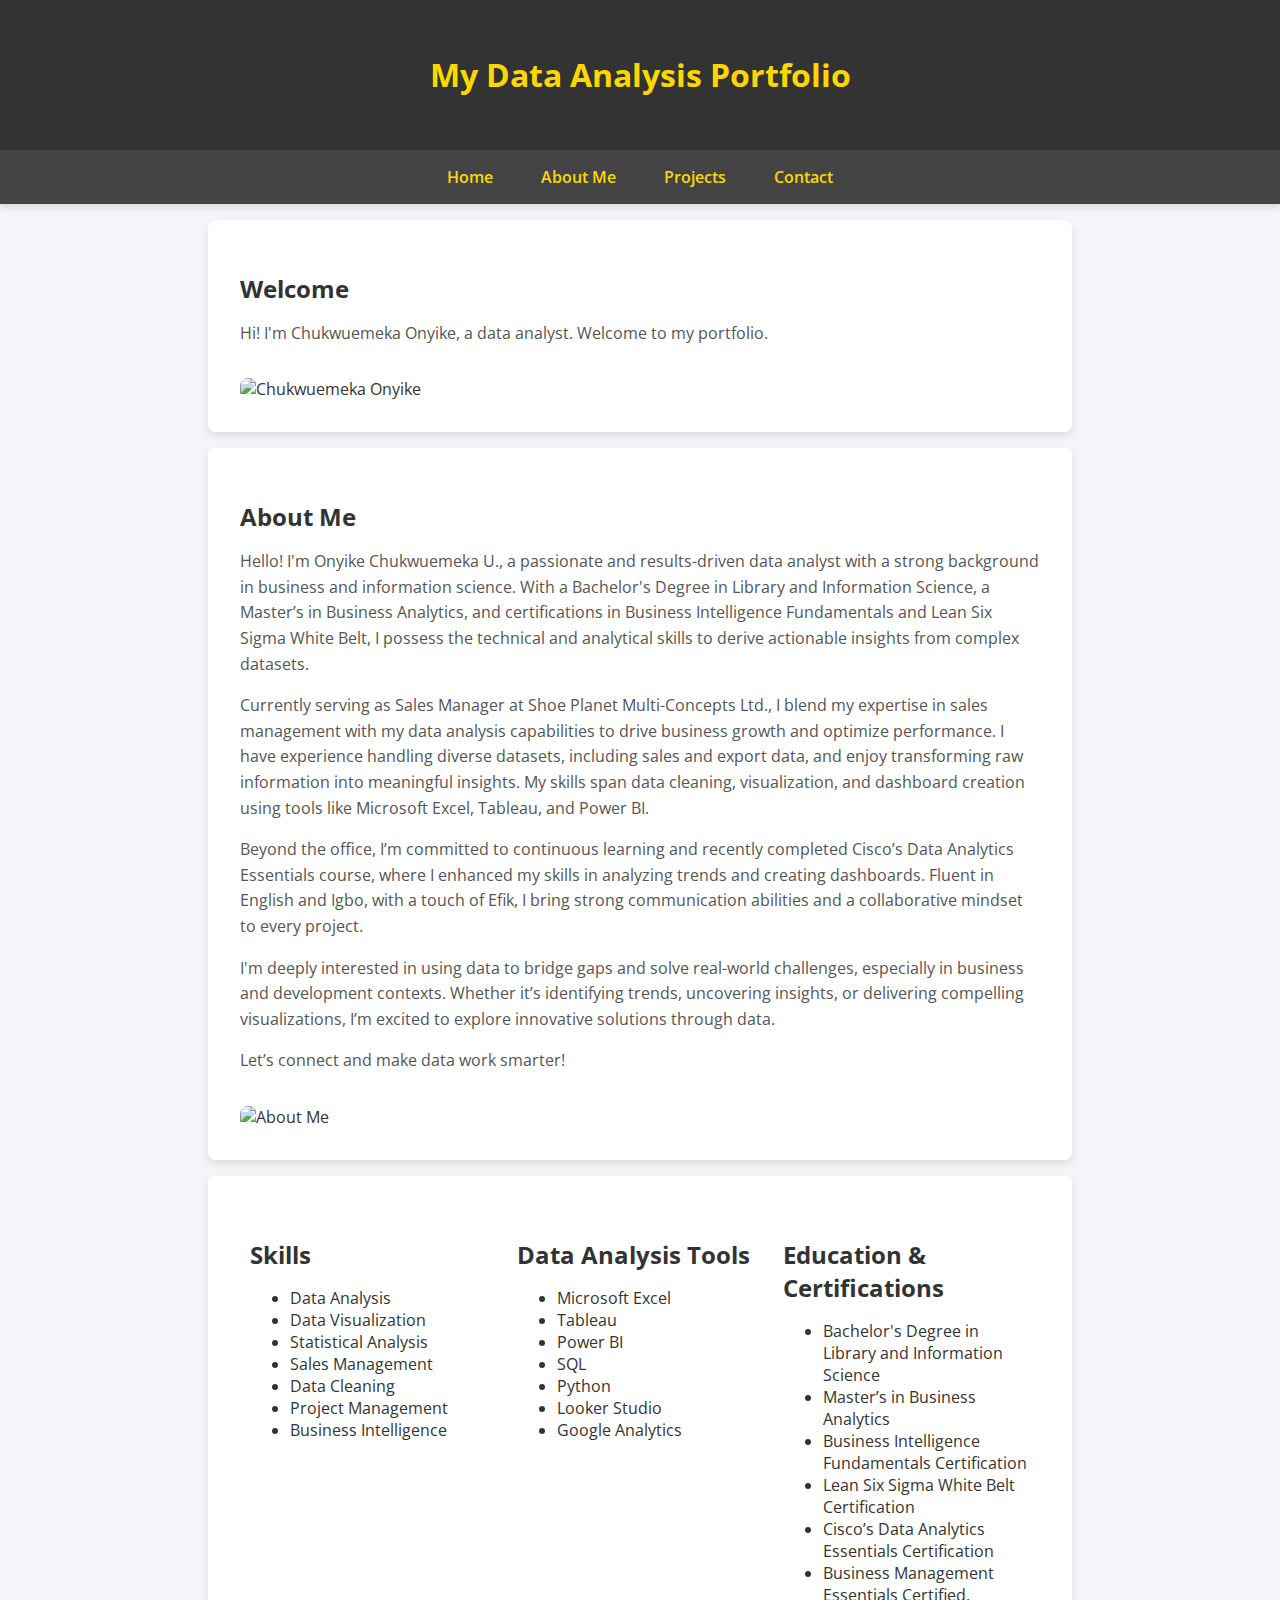
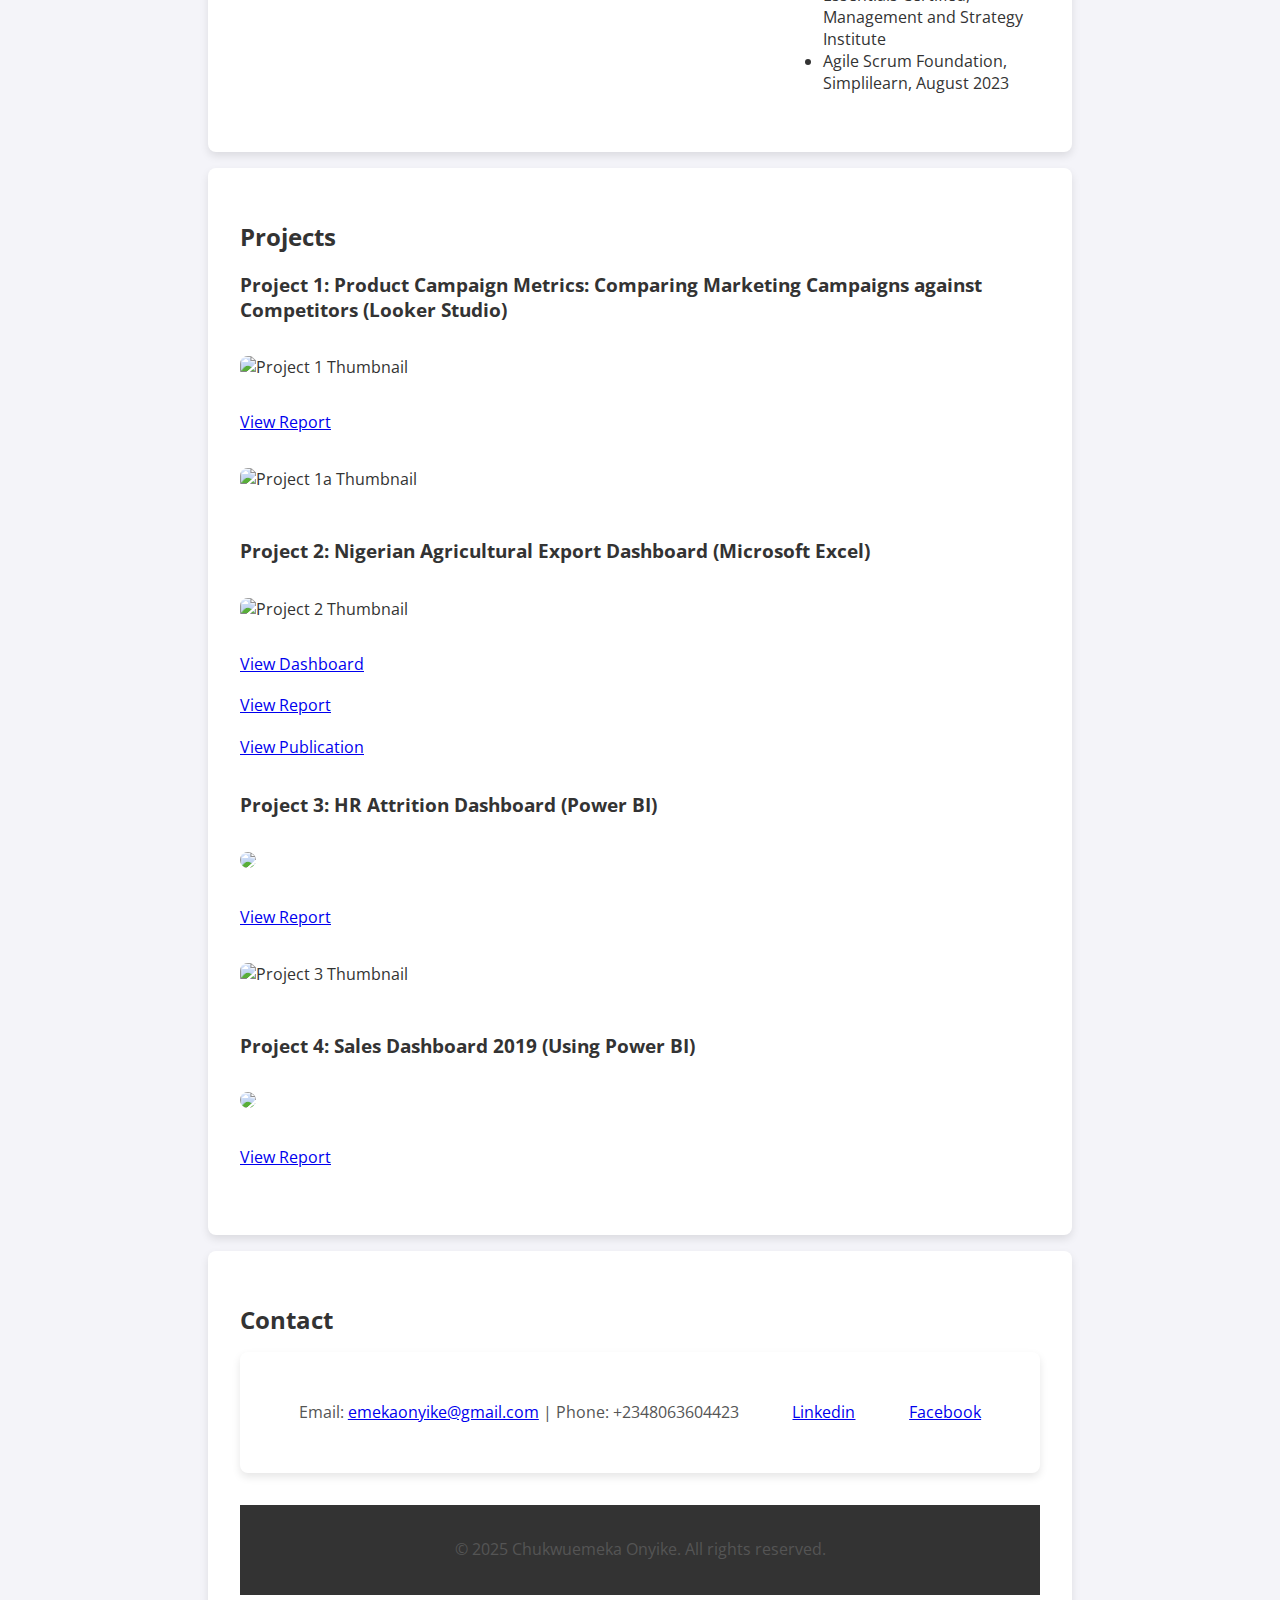
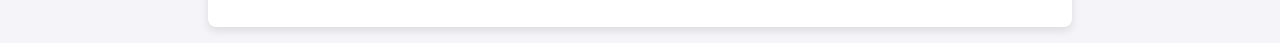
==== index.html @ 89a08fc5 "Initial commit for portfolio" ====
<!DOCTYPE html>
<html lang="en">
<head>
    <meta charset="UTF-8">
    <meta name="viewport" content="width=device-width, initial-scale=1.0">
    <title>My Data Analysis Portfolio</title>
    <link rel="stylesheet" href="styles1.css">
    <link href="https://fonts.googleapis.com/css2?family=Open+Sans:wght@400;600&display=swap" rel="stylesheet">
    <style>
        .container {
            display: flex;
            justify-content: space-around;
            flex-wrap: wrap;
        }
        .container > div {
            flex: 1;
            margin: 10px;
        }
    </style>
</head>
<body>
    <header>
        <h1>My Data Analysis Portfolio</h1>
    </header>
    <nav>
        <ul>
            <li><a href="#home">Home</a></li>
            <li><a href="#about">About Me</a></li>
            <li><a href="#projects">Projects</a></li>
            <li><a href="#contact">Contact</a></li>
        </ul>
    </nav>
    <section id="home">
        <h2>Welcome</h2>
        <p>Hi! I'm Chukwuemeka Onyike, a data analyst. Welcome to my portfolio.</p>
        <img src="C:\Users\user\Desktop\PORTFOLIO\_SLB0035.jpg" alt="Chukwuemeka Onyike">
    </section>
    <section id="about">
        <h2>About Me</h2>
        <p>Hello! I'm Onyike Chukwuemeka U., a passionate and results-driven data analyst with a strong background in business and information science. With a Bachelor's Degree in Library and Information Science, a Master’s in Business Analytics, and certifications in Business Intelligence Fundamentals and Lean Six Sigma White Belt, I possess the technical and analytical skills to derive actionable insights from complex datasets.</p>
        <p>Currently serving as Sales Manager at Shoe Planet Multi-Concepts Ltd., I blend my expertise in sales management with my data analysis capabilities to drive business growth and optimize performance. I have experience handling diverse datasets, including sales and export data, and enjoy transforming raw information into meaningful insights. My skills span data cleaning, visualization, and dashboard creation using tools like Microsoft Excel, Tableau, and Power BI.</p>
        <p>Beyond the office, I’m committed to continuous learning and recently completed Cisco’s Data Analytics Essentials course, where I enhanced my skills in analyzing trends and creating dashboards. Fluent in English and Igbo, with a touch of Efik, I bring strong communication abilities and a collaborative mindset to every project.</p>
        <p>I'm deeply interested in using data to bridge gaps and solve real-world challenges, especially in business and development contexts. Whether it’s identifying trends, uncovering insights, or delivering compelling visualizations, I’m excited to explore innovative solutions through data.</p>
        <p>Let’s connect and make data work smarter!</p>
        <img src="C:\Users\user\Desktop\PORTFOLIO\_SLB0033 - Copy.jpg" alt="About Me">
    </section>
    <section class="container" id="skills-tools-certifications">
        <div>
            <h2>Skills</h2>
            <ul>
                <li>Data Analysis</li>
                <li>Data Visualization</li>
                <li>Statistical Analysis</li>
                <li>Sales Management</li>
                <li>Data Cleaning</li>
                <li>Project Management</li>
                <li>Business Intelligence</li>
            </ul>
        </div>
        <div>
            <h2>Data Analysis Tools</h2>
            <ul>
                <li>Microsoft Excel</li>
                <li>Tableau</li>
                <li>Power BI</li>
                <li>SQL</li>
                <li>Python</li>
                <li>Looker Studio</li>
                <li>Google Analytics</li>
            </ul>
        </div>
        <div>
            <h2>Education & Certifications</h2>
            <ul>
                <li>Bachelor's Degree in Library and Information Science</li>
                <li>Master’s in Business Analytics</li>
                <li>Business Intelligence Fundamentals Certification</li>
                <li>Lean Six Sigma White Belt Certification</li>
                <li>Cisco’s Data Analytics Essentials Certification</li>
                <li>Business Management Essentials Certified, Management and Strategy Institute</li>
                <li>Agile Scrum Foundation, Simplilearn, August 2023</li>
            </ul>
        </div>
    </section>
    <section id="projects">
        <h2>Projects</h2>
        <div class="project">
            
            <h3>Project 1: Product Campaign Metrics: Comparing Marketing Campaigns
                against Competitors (Looker Studio)</h3>
            <img src="C:\Users\user\Desktop\PORTFOLIO\pd.PNG" alt="Project 1 Thumbnail">
            <p><a href="file:///C:/Users/user/Desktop/PORTFOLIO/TechTech%20(3).pdf">View Report</a></p>
            <img src="C:\Users\user\Desktop\PORTFOLIO\cba.PNG" alt="Project 1a Thumbnail">
        </div>
        <div class="project">
            
            <h3>Project 2: Nigerian Agricultural Export Dashboard (Microsoft Excel)</h3>
            <img src="C:\Users\user\Desktop\PORTFOLIO\DATA_TRIBE_ONYIKE_C_U.PNG" alt="Project 2 Thumbnail">
            <p><a href="C:\Users\user\Desktop\PORTFOLIO\DATA_TRIBE_ONYIKE_C_U.PNG">View Dashboard</a></p>
            <p><a href="Data_Tribe_Onyike_Chukwuemeka_SummaryandInsight.pdf">View Report</a></p>
            <p><a href = "https://medium.com/@emekaonyike/agricultural-exports-2020-2023-trends-insights-and-opportunities-8f5800397a67"> View Publication</a></p>
        </div>
        <div class="project">
           
            <h3>Project 3: HR Attrition Dashboard (Power BI)</h3>
            <img src="C:\Users\user\Desktop\PORTFOLIO\HR Attrition 1.jpg">
            <p><a href="https://www.linkedin.com/posts/emekaonyike_dataanalysis-internship-hranalytics-activity-7147607615869521920-zpBb?utm_source=share&utm_medium=member_desktop">View Report</a></p>
            <img src="C:\Users\user\Desktop\PORTFOLIO\HR Attrition 2.jpg" alt="Project 3 Thumbnail">
            <!-- <p><a href="Data_Tribe_Onyike_Chukwuemeka_SummaryandInsight.pdf">View Report</a></p> -->
        </div>
        <div class="project">
            <!-- <img src="C:\Users\user\Desktop\emeka\DATA HUB\PORTFOLIO\cba.PNG" alt="Project 2 Thumbnail">-->
             <h3>Project 4: Sales Dashboard 2019 (Using Power BI)</h3>
             <img src="C:\Users\user\Desktop\PORTFOLIO\Sales Dashboard.jpg">
             <p><a href="https://www.linkedin.com/posts/emekaonyike_dataanalysis-businessintelligence-datadrivendecisions-activity-7136364979821133824-3JqA?utm_source=share&utm_medium=member_desktop">View Report</a></p>
             <!-- <p><a href="Data_Tribe_Onyike_Chukwuemeka_SummaryandInsight.pdf">View Report</a></p> -->
         </div>
        
        <!-- Add more projects as needed -->
    </section>
    <section id="contact">
        <h2>Contact</h2>
       <section Class ="container"  id = "social Media" > <p>Email: <a href="mailto:youremail@example.com">emekaonyike@gmail.com</a> | Phone: +2348063604423</p>
        <p> <a href="www.linkedin.com/in/emekaonyike">Linkedin</a>  </ahref> </p>
        <p> <a href="www.facebook.com/emekaonyike "> Facebook</a></p>
    </section>
    <footer>
        <p>&copy; 2025 Chukwuemeka Onyike. All rights reserved.</p>
    </footer>
</body>
</html>
---- styles1.css ----
body {
    font-family: 'Open Sans', sans-serif;
    margin: 0;
    padding: 0;
    background-color: #f4f4f9;
    color: #333;
}

header {
    background-color: #333;
    color: #FFD700;
    text-align: center;
    padding: 2rem 0;
    box-shadow: 0 4px 6px rgba(0, 0, 0, 0.1);
}

nav ul {
    display: flex;
    justify-content: center;
    list-style-type: none;
    padding: 0;
    background-color: #444;
    margin: 0;
    box-shadow: 0 4px 6px rgba(0, 0, 0, 0.1);
}

nav ul li {
    margin: 0 1.5rem;
}

nav ul li a {
    color: #FFD700;
    text-decoration: none;
    font-weight: 600;
    padding: 1rem 0;
    display: block;
}

nav ul li a:hover {
    color: #f4f4f9;
}

section {
    padding: 2rem;
    background-color: #fff;
    margin: 1rem auto;
    border-radius: 8px;
    max-width: 800px;
    box-shadow: 0 4px 8px rgba(0, 0, 0, 0.1);
}

section h2 {
    color: #333;
    margin-bottom: 1rem;
}

section p {
    color: #555;
    line-height: 1.6;
}

section img {
    max-width: 50%;
    height: auto;
    border-radius: 8px;
    margin-top: 1rem;
}

.project {
    margin-bottom: 2rem;
}

.project img {
    max-width: 100%;
    height: auto;
    border-radius: 8px;
    margin-bottom: 1rem;
}

footer {
    background-color: #333;
    color: #fad60a;
    text-align: center;
    padding: 1rem 0;
    margin-top: 2rem;
}
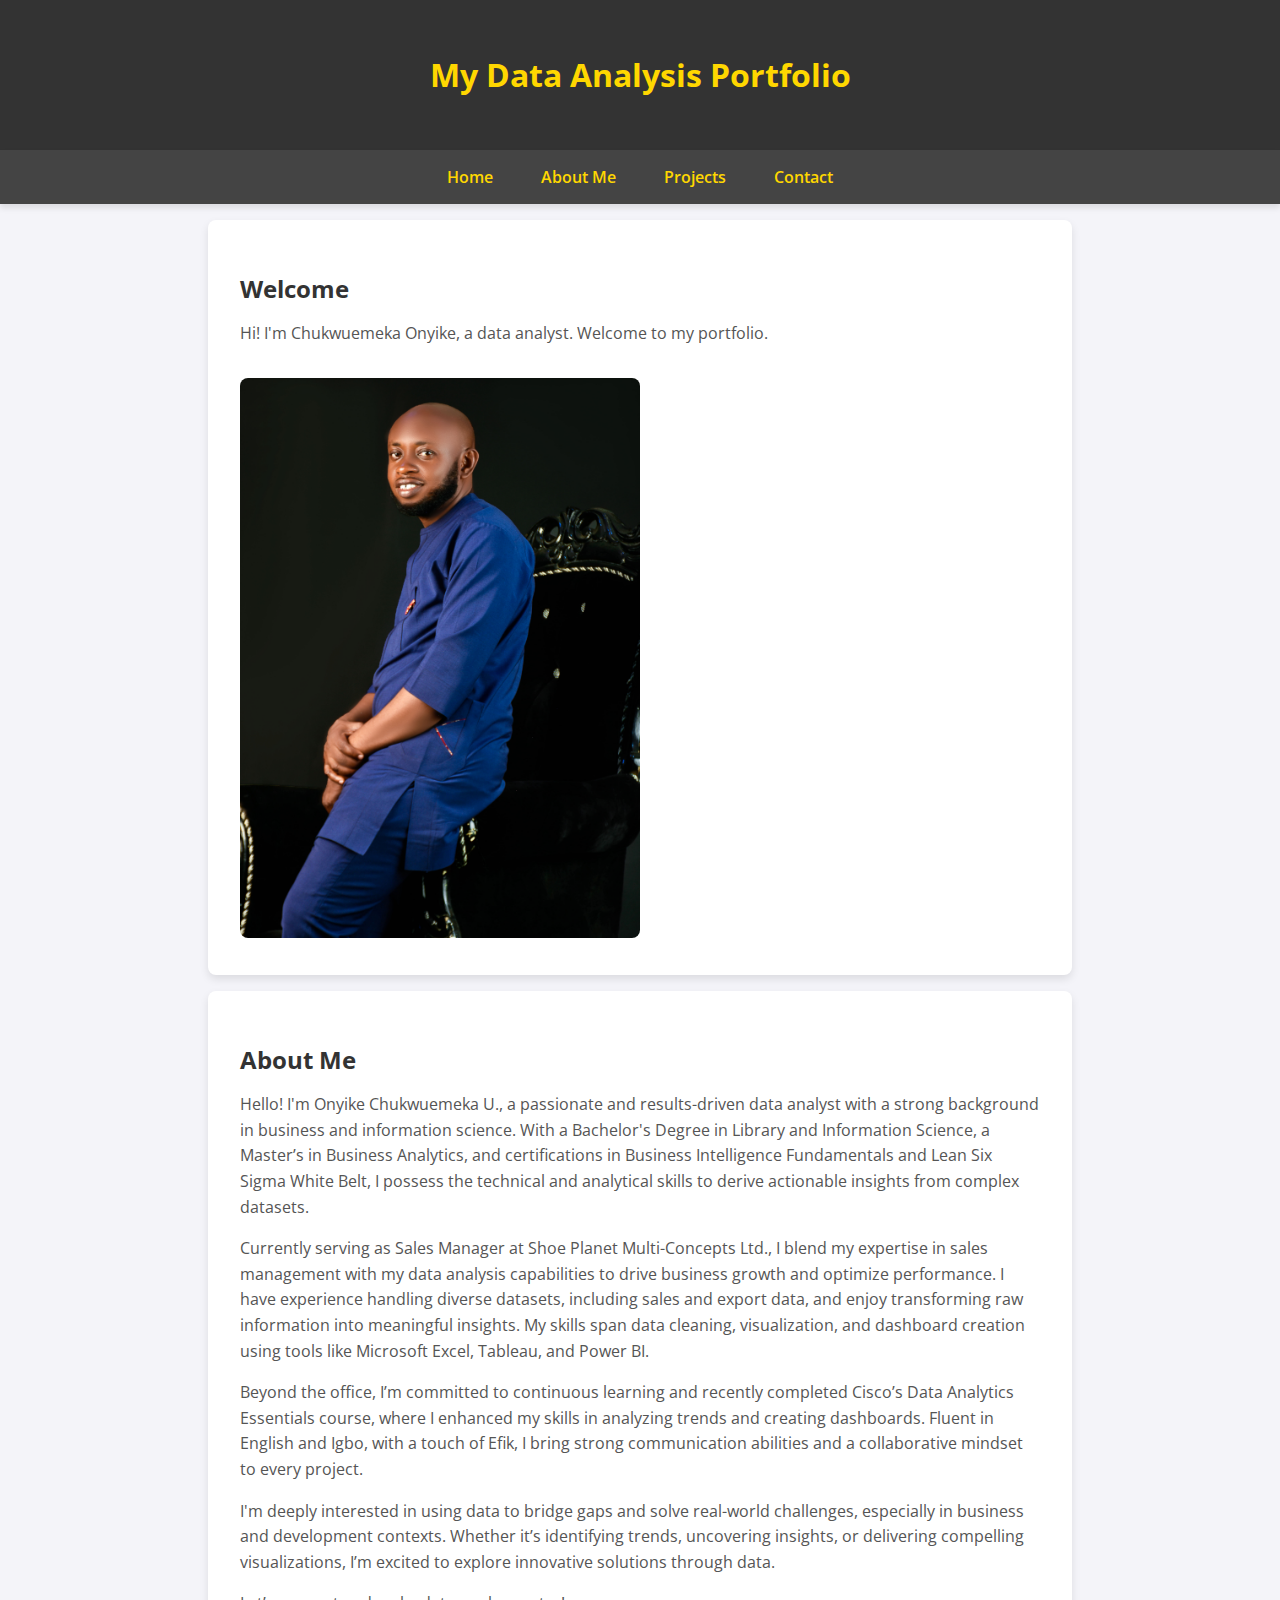
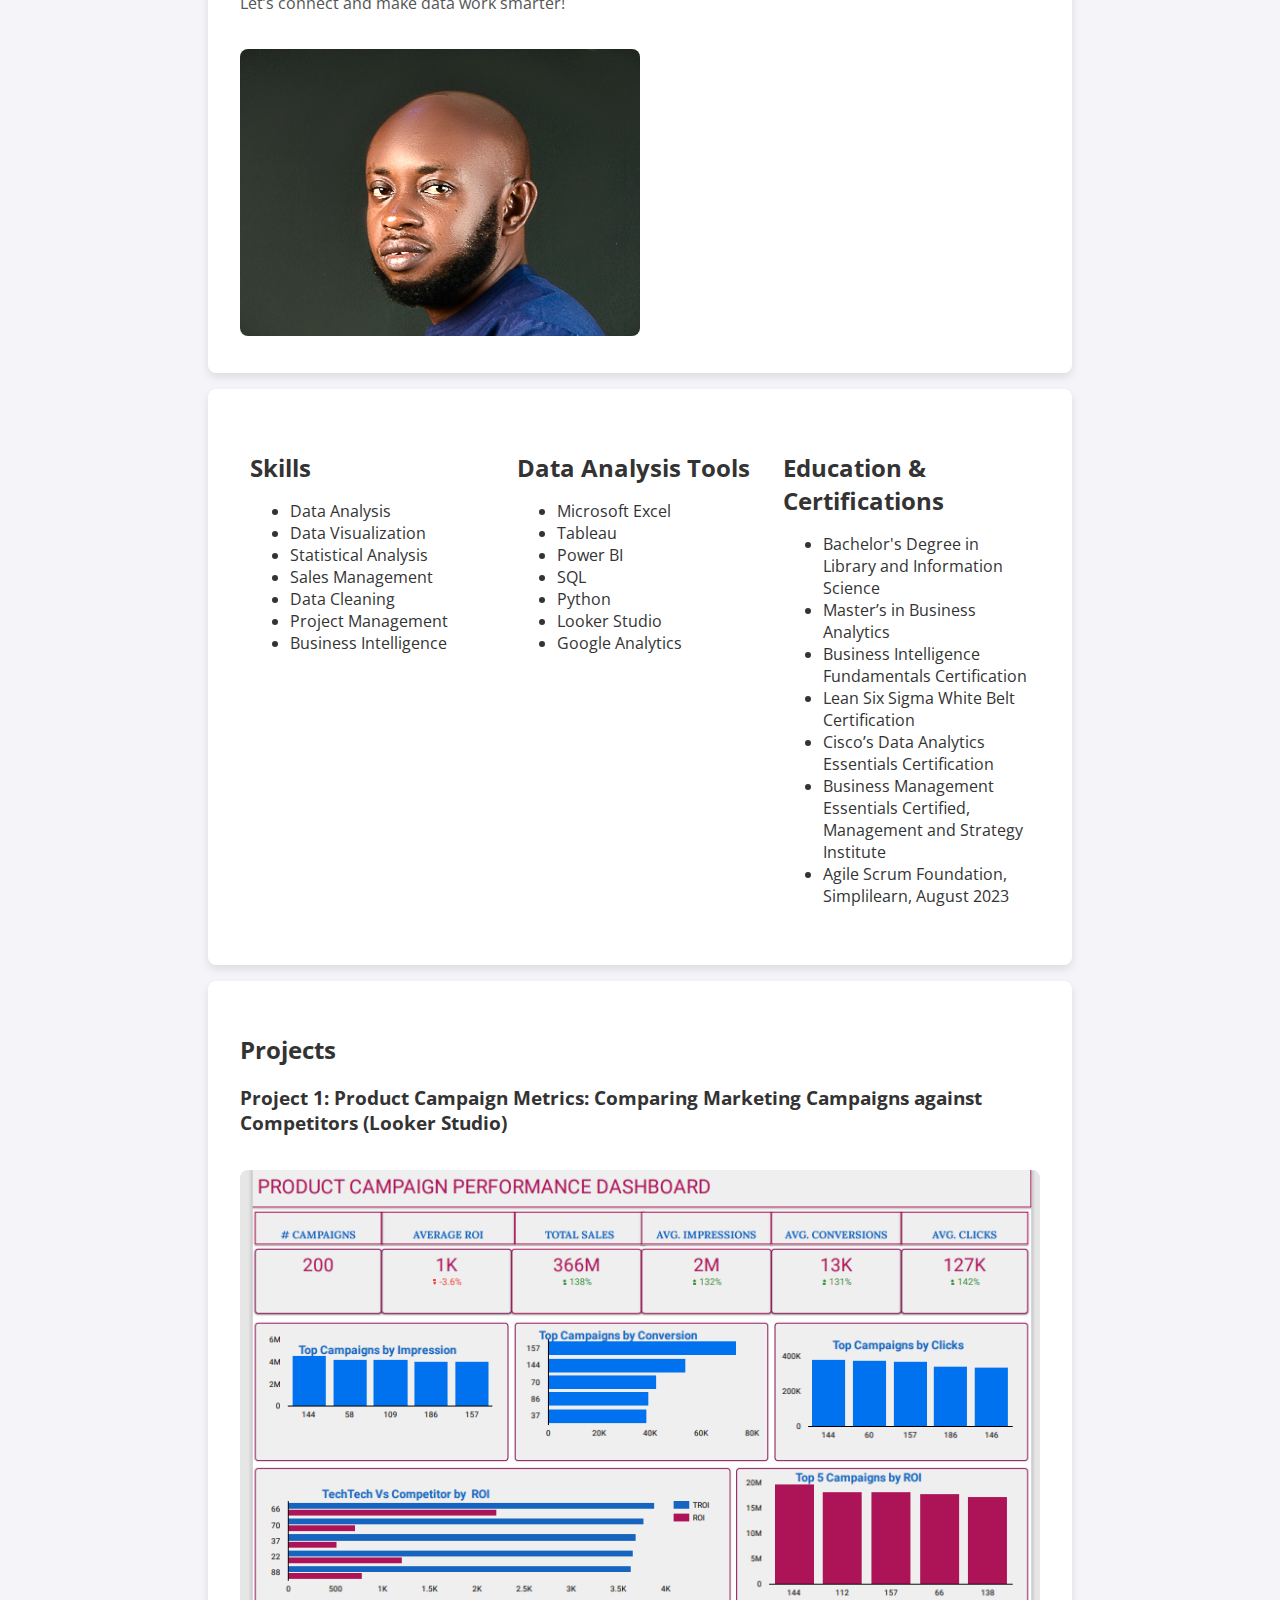
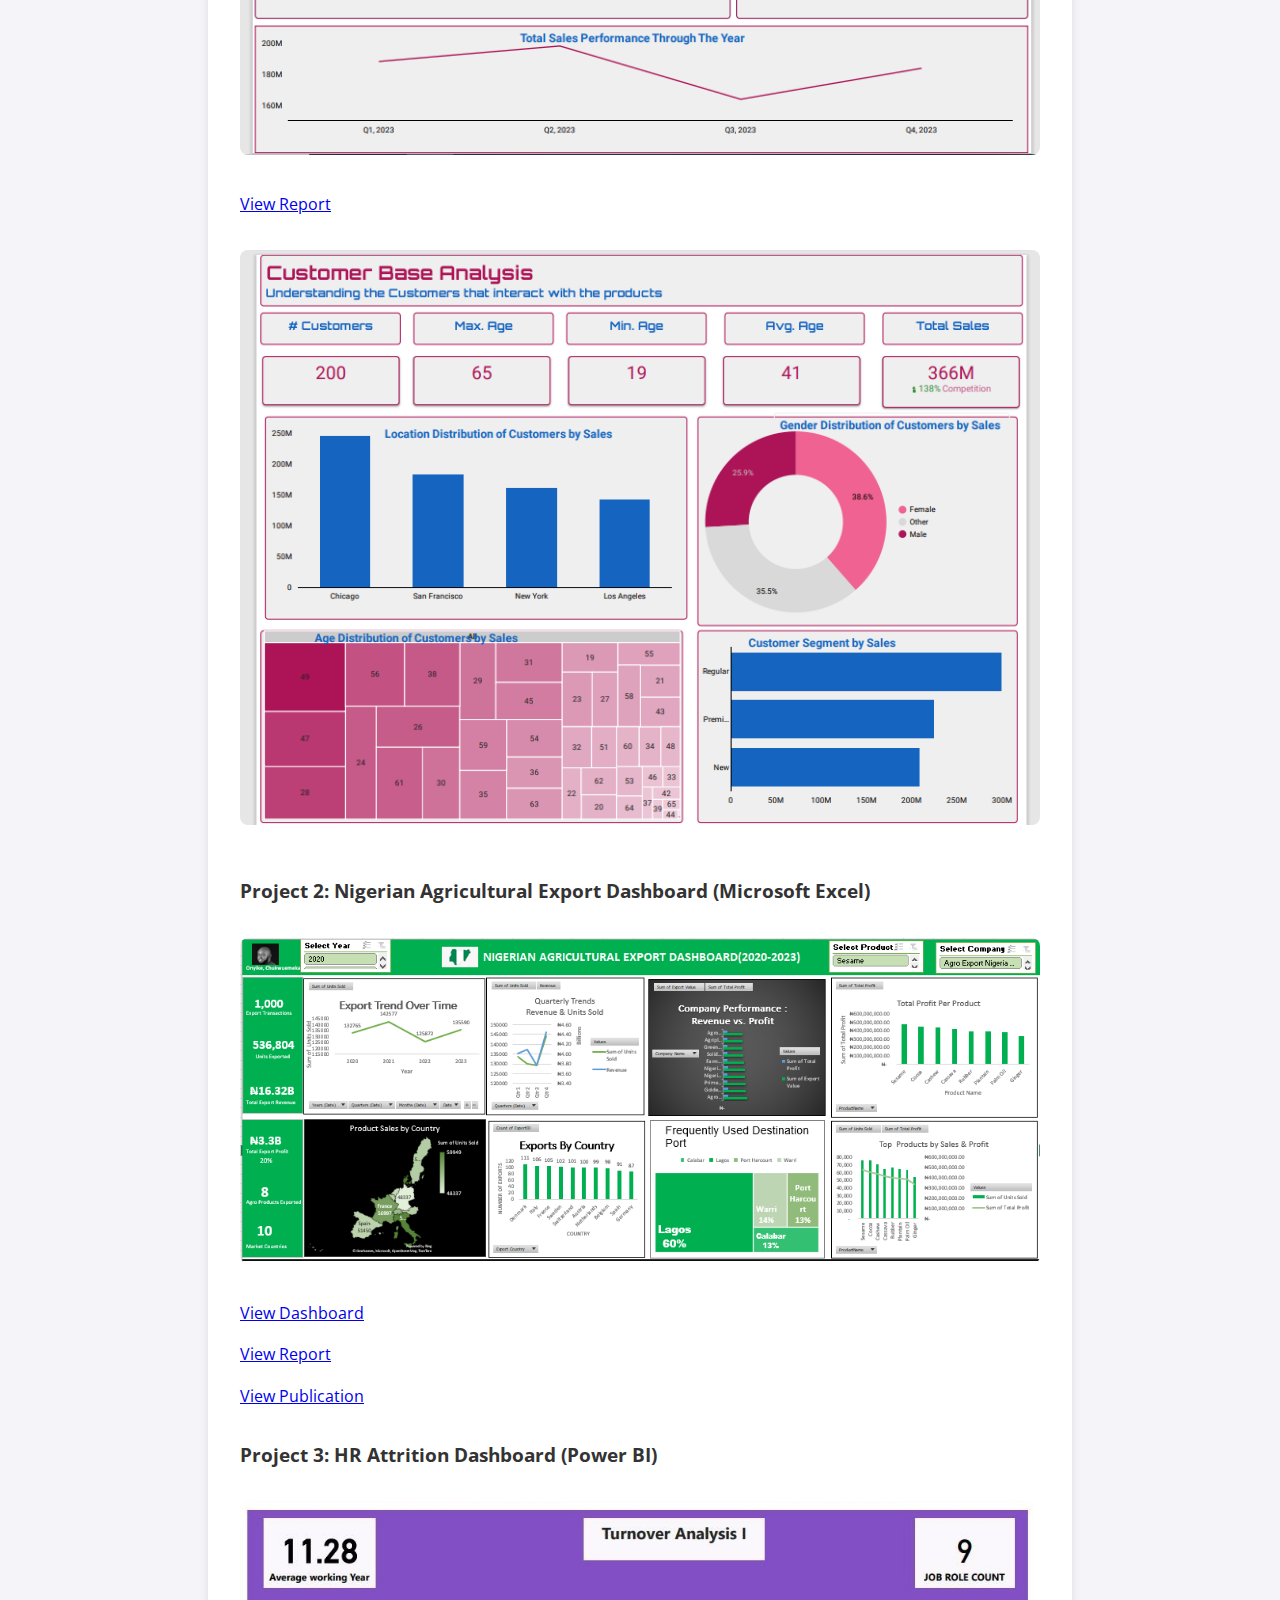
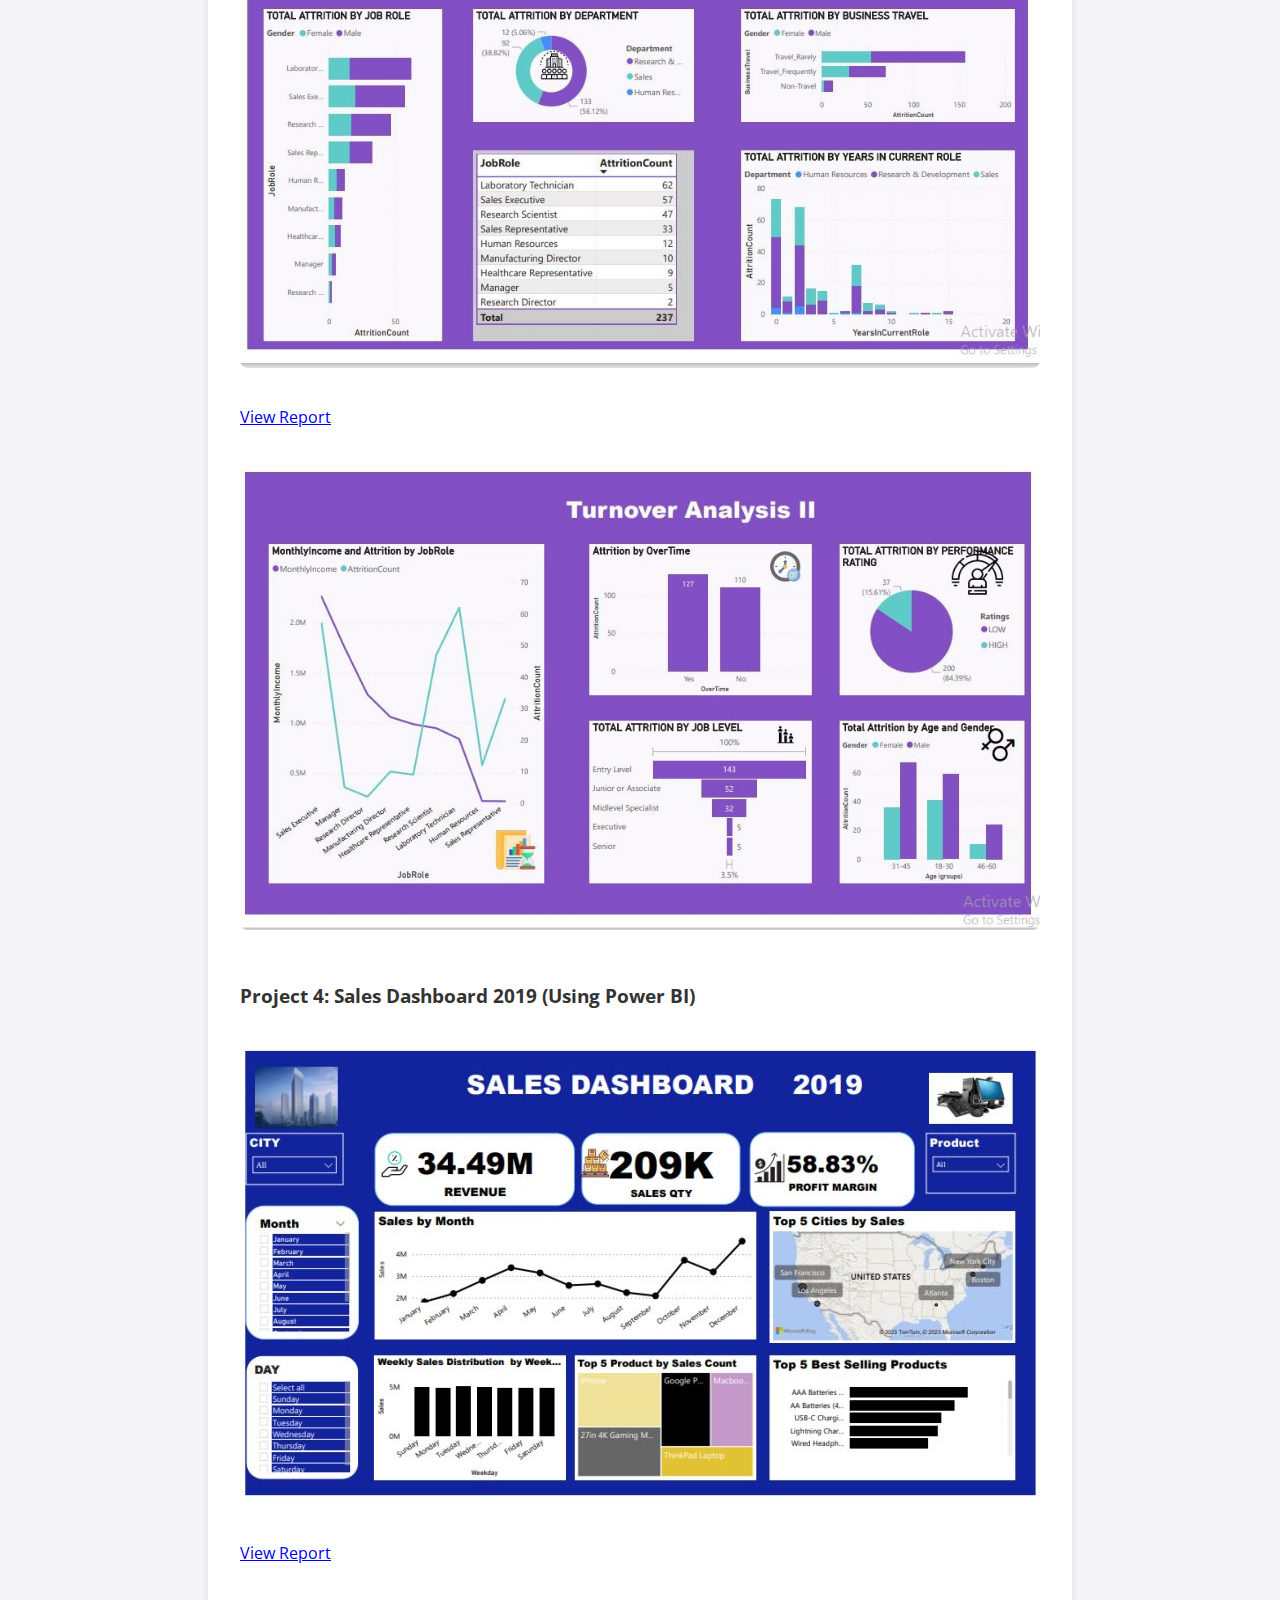
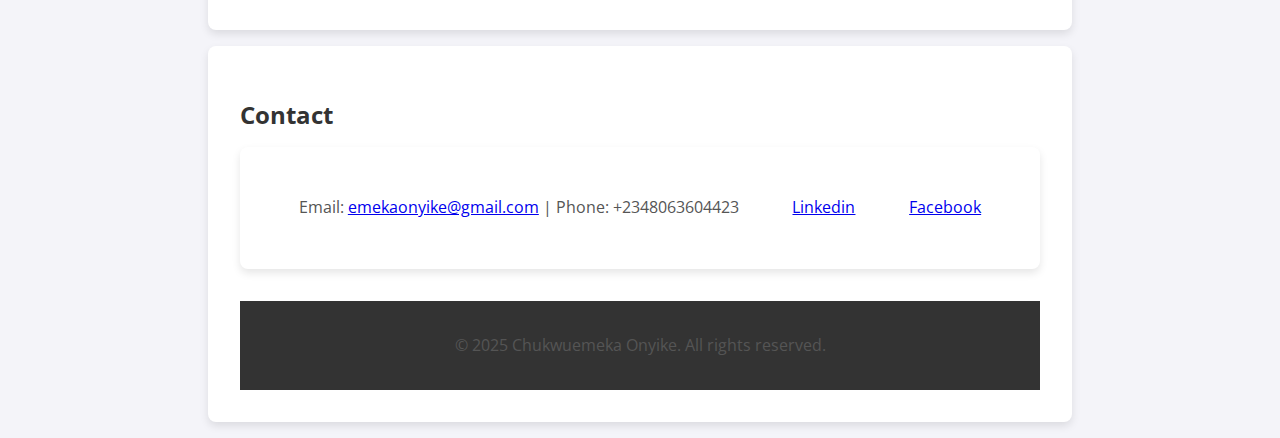
==== commit cab7072f: "Fix : Updated image paths to use relative URLs" ====
--- a/index.html
+++ b/index.html
@@ -33,7 +33,7 @@
     <section id="home">
         <h2>Welcome</h2>
         <p>Hi! I'm Chukwuemeka Onyike, a data analyst. Welcome to my portfolio.</p>
-        <img src="C:\Users\user\Desktop\PORTFOLIO\_SLB0035.jpg" alt="Chukwuemeka Onyike">
+        <img src="image\_SLB0035.jpg" alt="Chukwuemeka Onyike">
     </section>
     <section id="about">
         <h2>About Me</h2>
@@ -42,7 +42,7 @@
         <p>Beyond the office, I’m committed to continuous learning and recently completed Cisco’s Data Analytics Essentials course, where I enhanced my skills in analyzing trends and creating dashboards. Fluent in English and Igbo, with a touch of Efik, I bring strong communication abilities and a collaborative mindset to every project.</p>
         <p>I'm deeply interested in using data to bridge gaps and solve real-world challenges, especially in business and development contexts. Whether it’s identifying trends, uncovering insights, or delivering compelling visualizations, I’m excited to explore innovative solutions through data.</p>
         <p>Let’s connect and make data work smarter!</p>
-        <img src="C:\Users\user\Desktop\PORTFOLIO\_SLB0033 - Copy.jpg" alt="About Me">
+        <img src="image\_SLB0033 - Copy.jpg" alt="About Me">
     </section>
     <section class="container" id="skills-tools-certifications">
         <div>
@@ -88,30 +88,30 @@
             
             <h3>Project 1: Product Campaign Metrics: Comparing Marketing Campaigns
                 against Competitors (Looker Studio)</h3>
-            <img src="C:\Users\user\Desktop\PORTFOLIO\pd.PNG" alt="Project 1 Thumbnail">
-            <p><a href="file:///C:/Users/user/Desktop/PORTFOLIO/TechTech%20(3).pdf">View Report</a></p>
-            <img src="C:\Users\user\Desktop\PORTFOLIO\cba.PNG" alt="Project 1a Thumbnail">
+                <img src="image/pd.PNG" alt="Project 1 Thumbnail">
+            <p><a href="image/TechTech%20(3).pdf">View Report</a></p>
+            <img src="image\cba.PNG" alt="Project 1a Thumbnail">
         </div>
         <div class="project">
             
             <h3>Project 2: Nigerian Agricultural Export Dashboard (Microsoft Excel)</h3>
-            <img src="C:\Users\user\Desktop\PORTFOLIO\DATA_TRIBE_ONYIKE_C_U.PNG" alt="Project 2 Thumbnail">
-            <p><a href="C:\Users\user\Desktop\PORTFOLIO\DATA_TRIBE_ONYIKE_C_U.PNG">View Dashboard</a></p>
+            <img src="image\DATA_TRIBE_ONYIKE_C_U.PNG" alt="Project 2 Thumbnail">
+            <p><a href="image\DATA_TRIBE_ONYIKE_C_U.PNG">View Dashboard</a></p>
             <p><a href="Data_Tribe_Onyike_Chukwuemeka_SummaryandInsight.pdf">View Report</a></p>
             <p><a href = "https://medium.com/@emekaonyike/agricultural-exports-2020-2023-trends-insights-and-opportunities-8f5800397a67"> View Publication</a></p>
         </div>
         <div class="project">
            
             <h3>Project 3: HR Attrition Dashboard (Power BI)</h3>
-            <img src="C:\Users\user\Desktop\PORTFOLIO\HR Attrition 1.jpg">
+            <img src="image\HR Attrition 1.jpg">
             <p><a href="https://www.linkedin.com/posts/emekaonyike_dataanalysis-internship-hranalytics-activity-7147607615869521920-zpBb?utm_source=share&utm_medium=member_desktop">View Report</a></p>
-            <img src="C:\Users\user\Desktop\PORTFOLIO\HR Attrition 2.jpg" alt="Project 3 Thumbnail">
+            <img src="image\HR Attrition 2.jpg" alt="Project 3 Thumbnail">
             <!-- <p><a href="Data_Tribe_Onyike_Chukwuemeka_SummaryandInsight.pdf">View Report</a></p> -->
         </div>
         <div class="project">
             <!-- <img src="C:\Users\user\Desktop\emeka\DATA HUB\PORTFOLIO\cba.PNG" alt="Project 2 Thumbnail">-->
              <h3>Project 4: Sales Dashboard 2019 (Using Power BI)</h3>
-             <img src="C:\Users\user\Desktop\PORTFOLIO\Sales Dashboard.jpg">
+             <img src="image\Sales Dashboard.jpg">
              <p><a href="https://www.linkedin.com/posts/emekaonyike_dataanalysis-businessintelligence-datadrivendecisions-activity-7136364979821133824-3JqA?utm_source=share&utm_medium=member_desktop">View Report</a></p>
              <!-- <p><a href="Data_Tribe_Onyike_Chukwuemeka_SummaryandInsight.pdf">View Report</a></p> -->
          </div>
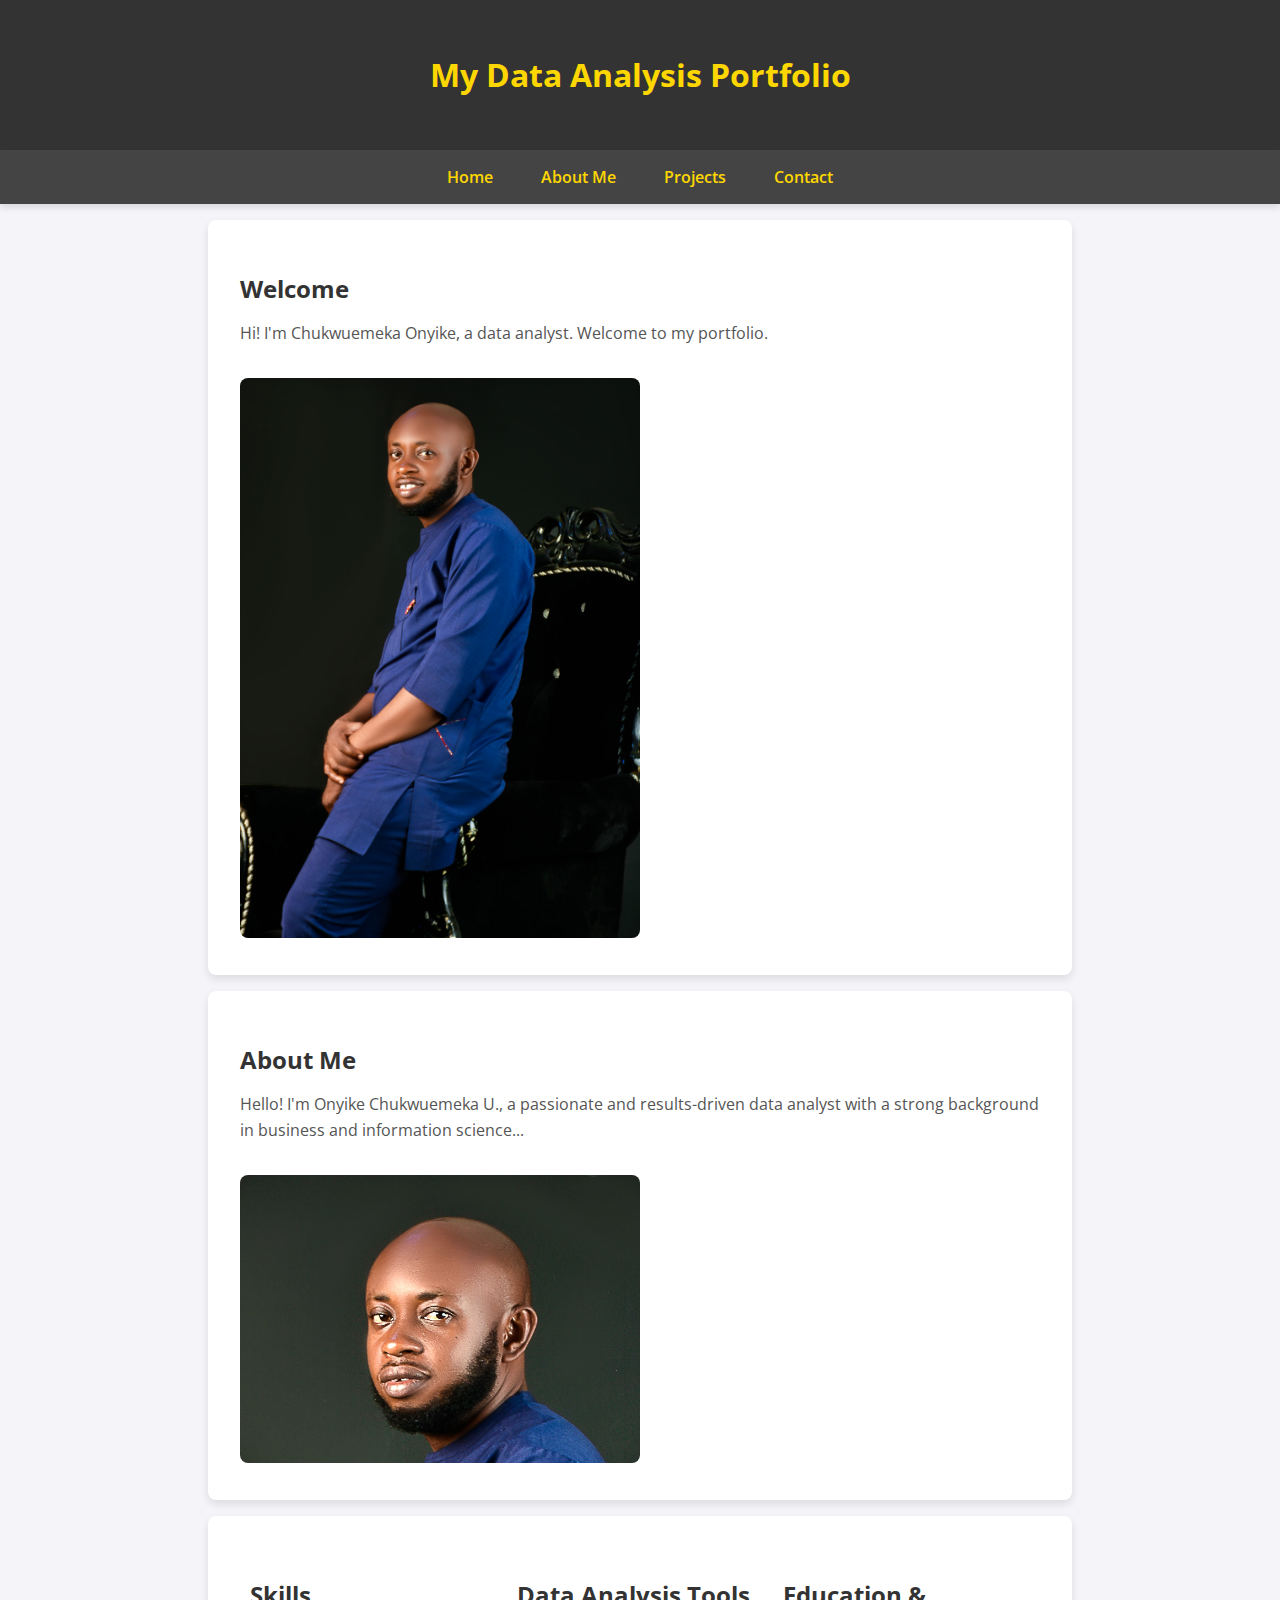
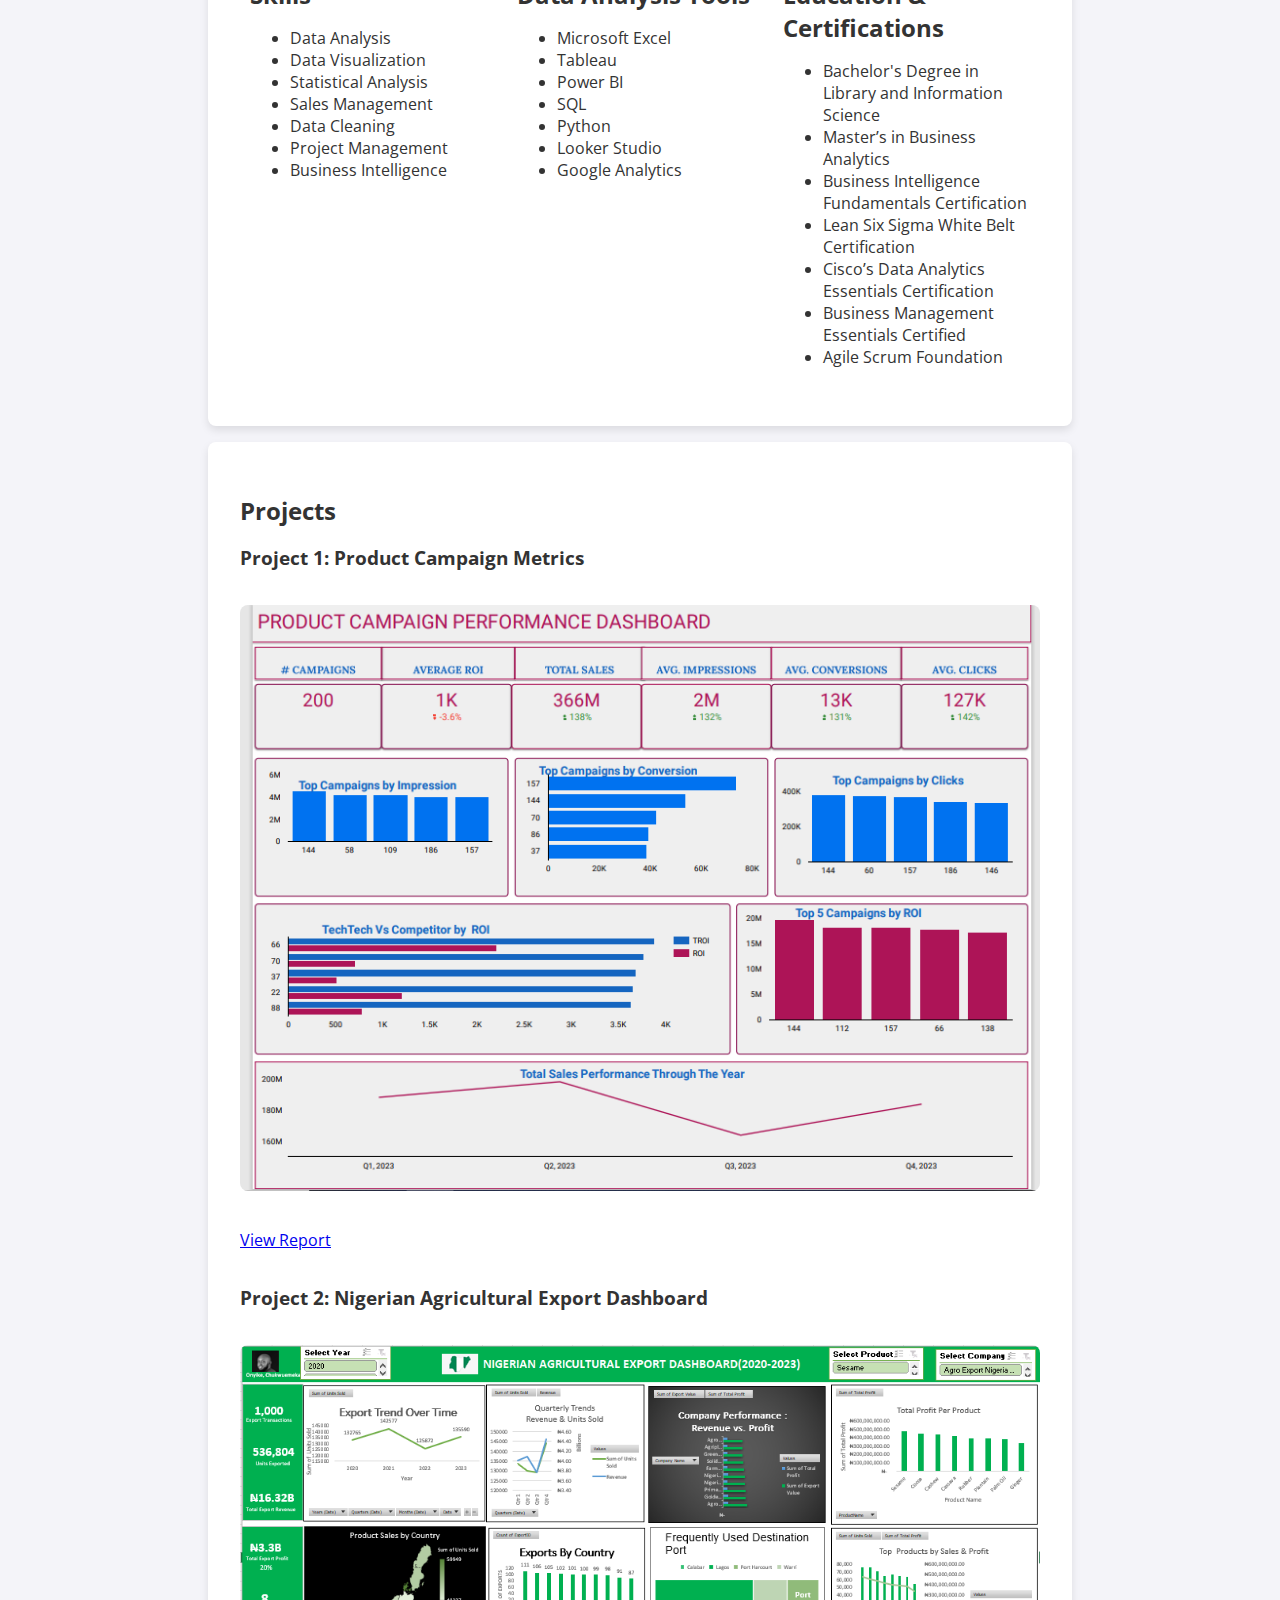
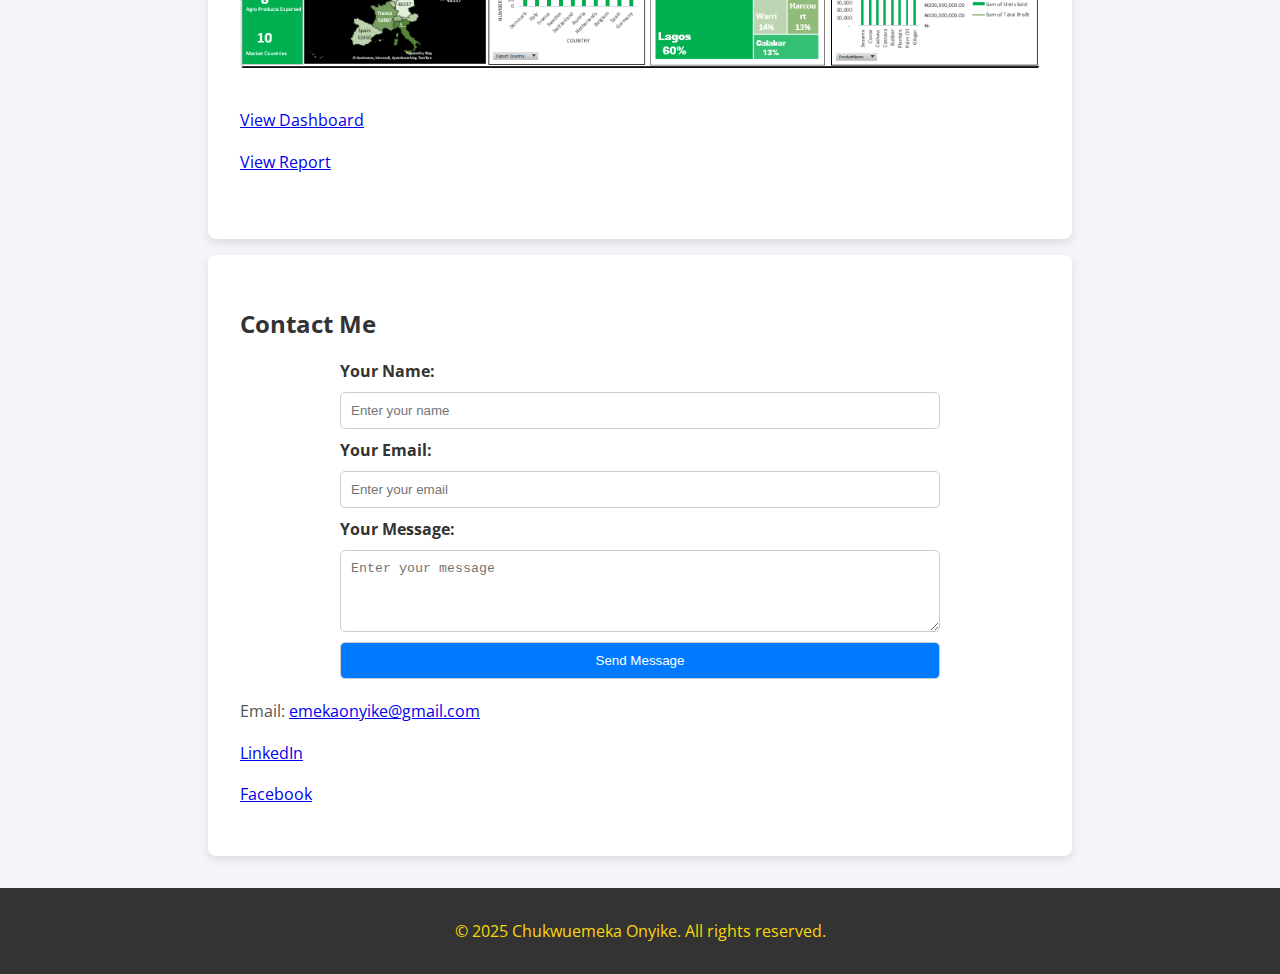
==== commit 2c6c3aff: "Added contact form and Google Analytics" ====
--- a/index.html
+++ b/index.html
@@ -16,7 +16,42 @@
             flex: 1;
             margin: 10px;
         }
+        .form-container {
+            margin: 20px auto;
+            max-width: 600px;
+        }
+        form {
+            display: flex;
+            flex-direction: column;
+            gap: 10px;
+        }
+        form label {
+            font-weight: bold;
+        }
+        form input, form textarea, form button {
+            padding: 10px;
+            border: 1px solid #ccc;
+            border-radius: 5px;
+        }
+        form button {
+            background-color: #007bff;
+            color: white;
+            cursor: pointer;
+        }
+        form button:hover {
+            background-color: #0056b3;
+        }
     </style>
+    <!-- Google Analytics -->
+    <script async src="https://www.googletagmanager.com/gtag/js?id=G-XXXXXXXXXX"></script>
+    <script>
+        window.dataLayer = window.dataLayer || [];
+        function gtag() {
+            dataLayer.push(arguments);
+        }
+        gtag('js', new Date());
+        gtag('config', 'G-0KZEYQXH04');
+    </script>
 </head>
 <body>
     <header>
@@ -33,16 +68,12 @@
     <section id="home">
         <h2>Welcome</h2>
         <p>Hi! I'm Chukwuemeka Onyike, a data analyst. Welcome to my portfolio.</p>
-        <img src="image\_SLB0035.jpg" alt="Chukwuemeka Onyike">
+        <img src="image/_SLB0035.jpg" alt="Chukwuemeka Onyike">
     </section>
     <section id="about">
         <h2>About Me</h2>
-        <p>Hello! I'm Onyike Chukwuemeka U., a passionate and results-driven data analyst with a strong background in business and information science. With a Bachelor's Degree in Library and Information Science, a Master’s in Business Analytics, and certifications in Business Intelligence Fundamentals and Lean Six Sigma White Belt, I possess the technical and analytical skills to derive actionable insights from complex datasets.</p>
-        <p>Currently serving as Sales Manager at Shoe Planet Multi-Concepts Ltd., I blend my expertise in sales management with my data analysis capabilities to drive business growth and optimize performance. I have experience handling diverse datasets, including sales and export data, and enjoy transforming raw information into meaningful insights. My skills span data cleaning, visualization, and dashboard creation using tools like Microsoft Excel, Tableau, and Power BI.</p>
-        <p>Beyond the office, I’m committed to continuous learning and recently completed Cisco’s Data Analytics Essentials course, where I enhanced my skills in analyzing trends and creating dashboards. Fluent in English and Igbo, with a touch of Efik, I bring strong communication abilities and a collaborative mindset to every project.</p>
-        <p>I'm deeply interested in using data to bridge gaps and solve real-world challenges, especially in business and development contexts. Whether it’s identifying trends, uncovering insights, or delivering compelling visualizations, I’m excited to explore innovative solutions through data.</p>
-        <p>Let’s connect and make data work smarter!</p>
-        <img src="image\_SLB0033 - Copy.jpg" alt="About Me">
+        <p>Hello! I'm Onyike Chukwuemeka U., a passionate and results-driven data analyst with a strong background in business and information science...</p>
+        <img src="image/_SLB0033 - Copy.jpg" alt="About Me">
     </section>
     <section class="container" id="skills-tools-certifications">
         <div>
@@ -77,52 +108,41 @@
                 <li>Business Intelligence Fundamentals Certification</li>
                 <li>Lean Six Sigma White Belt Certification</li>
                 <li>Cisco’s Data Analytics Essentials Certification</li>
-                <li>Business Management Essentials Certified, Management and Strategy Institute</li>
-                <li>Agile Scrum Foundation, Simplilearn, August 2023</li>
+                <li>Business Management Essentials Certified</li>
+                <li>Agile Scrum Foundation</li>
             </ul>
         </div>
     </section>
     <section id="projects">
         <h2>Projects</h2>
         <div class="project">
-            
-            <h3>Project 1: Product Campaign Metrics: Comparing Marketing Campaigns
-                against Competitors (Looker Studio)</h3>
-                <img src="image/pd.PNG" alt="Project 1 Thumbnail">
+            <h3>Project 1: Product Campaign Metrics</h3>
+            <img src="image/pd.PNG" alt="Project 1 Thumbnail">
             <p><a href="image/TechTech%20(3).pdf">View Report</a></p>
-            <img src="image\cba.PNG" alt="Project 1a Thumbnail">
         </div>
         <div class="project">
-            
-            <h3>Project 2: Nigerian Agricultural Export Dashboard (Microsoft Excel)</h3>
-            <img src="image\DATA_TRIBE_ONYIKE_C_U.PNG" alt="Project 2 Thumbnail">
-            <p><a href="image\DATA_TRIBE_ONYIKE_C_U.PNG">View Dashboard</a></p>
+            <h3>Project 2: Nigerian Agricultural Export Dashboard</h3>
+            <img src="image/DATA_TRIBE_ONYIKE_C_U.PNG" alt="Project 2 Thumbnail">
+            <p><a href="image/DATA_TRIBE_ONYIKE_C_U.PNG">View Dashboard</a></p>
             <p><a href="Data_Tribe_Onyike_Chukwuemeka_SummaryandInsight.pdf">View Report</a></p>
-            <p><a href = "https://medium.com/@emekaonyike/agricultural-exports-2020-2023-trends-insights-and-opportunities-8f5800397a67"> View Publication</a></p>
         </div>
-        <div class="project">
-           
-            <h3>Project 3: HR Attrition Dashboard (Power BI)</h3>
-            <img src="image\HR Attrition 1.jpg">
-            <p><a href="https://www.linkedin.com/posts/emekaonyike_dataanalysis-internship-hranalytics-activity-7147607615869521920-zpBb?utm_source=share&utm_medium=member_desktop">View Report</a></p>
-            <img src="image\HR Attrition 2.jpg" alt="Project 3 Thumbnail">
-            <!-- <p><a href="Data_Tribe_Onyike_Chukwuemeka_SummaryandInsight.pdf">View Report</a></p> -->
-        </div>
-        <div class="project">
-            <!-- <img src="C:\Users\user\Desktop\emeka\DATA HUB\PORTFOLIO\cba.PNG" alt="Project 2 Thumbnail">-->
-             <h3>Project 4: Sales Dashboard 2019 (Using Power BI)</h3>
-             <img src="image\Sales Dashboard.jpg">
-             <p><a href="https://www.linkedin.com/posts/emekaonyike_dataanalysis-businessintelligence-datadrivendecisions-activity-7136364979821133824-3JqA?utm_source=share&utm_medium=member_desktop">View Report</a></p>
-             <!-- <p><a href="Data_Tribe_Onyike_Chukwuemeka_SummaryandInsight.pdf">View Report</a></p> -->
-         </div>
-        
-        <!-- Add more projects as needed -->
     </section>
     <section id="contact">
-        <h2>Contact</h2>
-       <section Class ="container"  id = "social Media" > <p>Email: <a href="mailto:youremail@example.com">emekaonyike@gmail.com</a> | Phone: +2348063604423</p>
-        <p> <a href="www.linkedin.com/in/emekaonyike">Linkedin</a>  </ahref> </p>
-        <p> <a href="www.facebook.com/emekaonyike "> Facebook</a></p>
+        <h2>Contact Me</h2>
+        <div class="form-container">
+            <form action="https://formspree.io/f/mzzzkkqq" method="POST">
+                <label for="name">Your Name:</label>
+                <input type="text" id="name" name="name" placeholder="Enter your name" required>
+                <label for="email">Your Email:</label>
+                <input type="email" id="email" name="_replyto" placeholder="Enter your email" required>
+                <label for="message">Your Message:</label>
+                <textarea id="message" name="message" rows="4" placeholder="Enter your message" required></textarea>
+                <button type="submit">Send Message</button>
+            </form>
+        </div>
+        <p>Email: <a href="mailto:emekaonyike@gmail.com">emekaonyike@gmail.com</a></p>
+        <p><a href="https://www.linkedin.com/in/emekaonyike">LinkedIn</a></p>
+        <p><a href="https://www.facebook.com/emekaonyike">Facebook</a></p>
     </section>
     <footer>
         <p>&copy; 2025 Chukwuemeka Onyike. All rights reserved.</p>
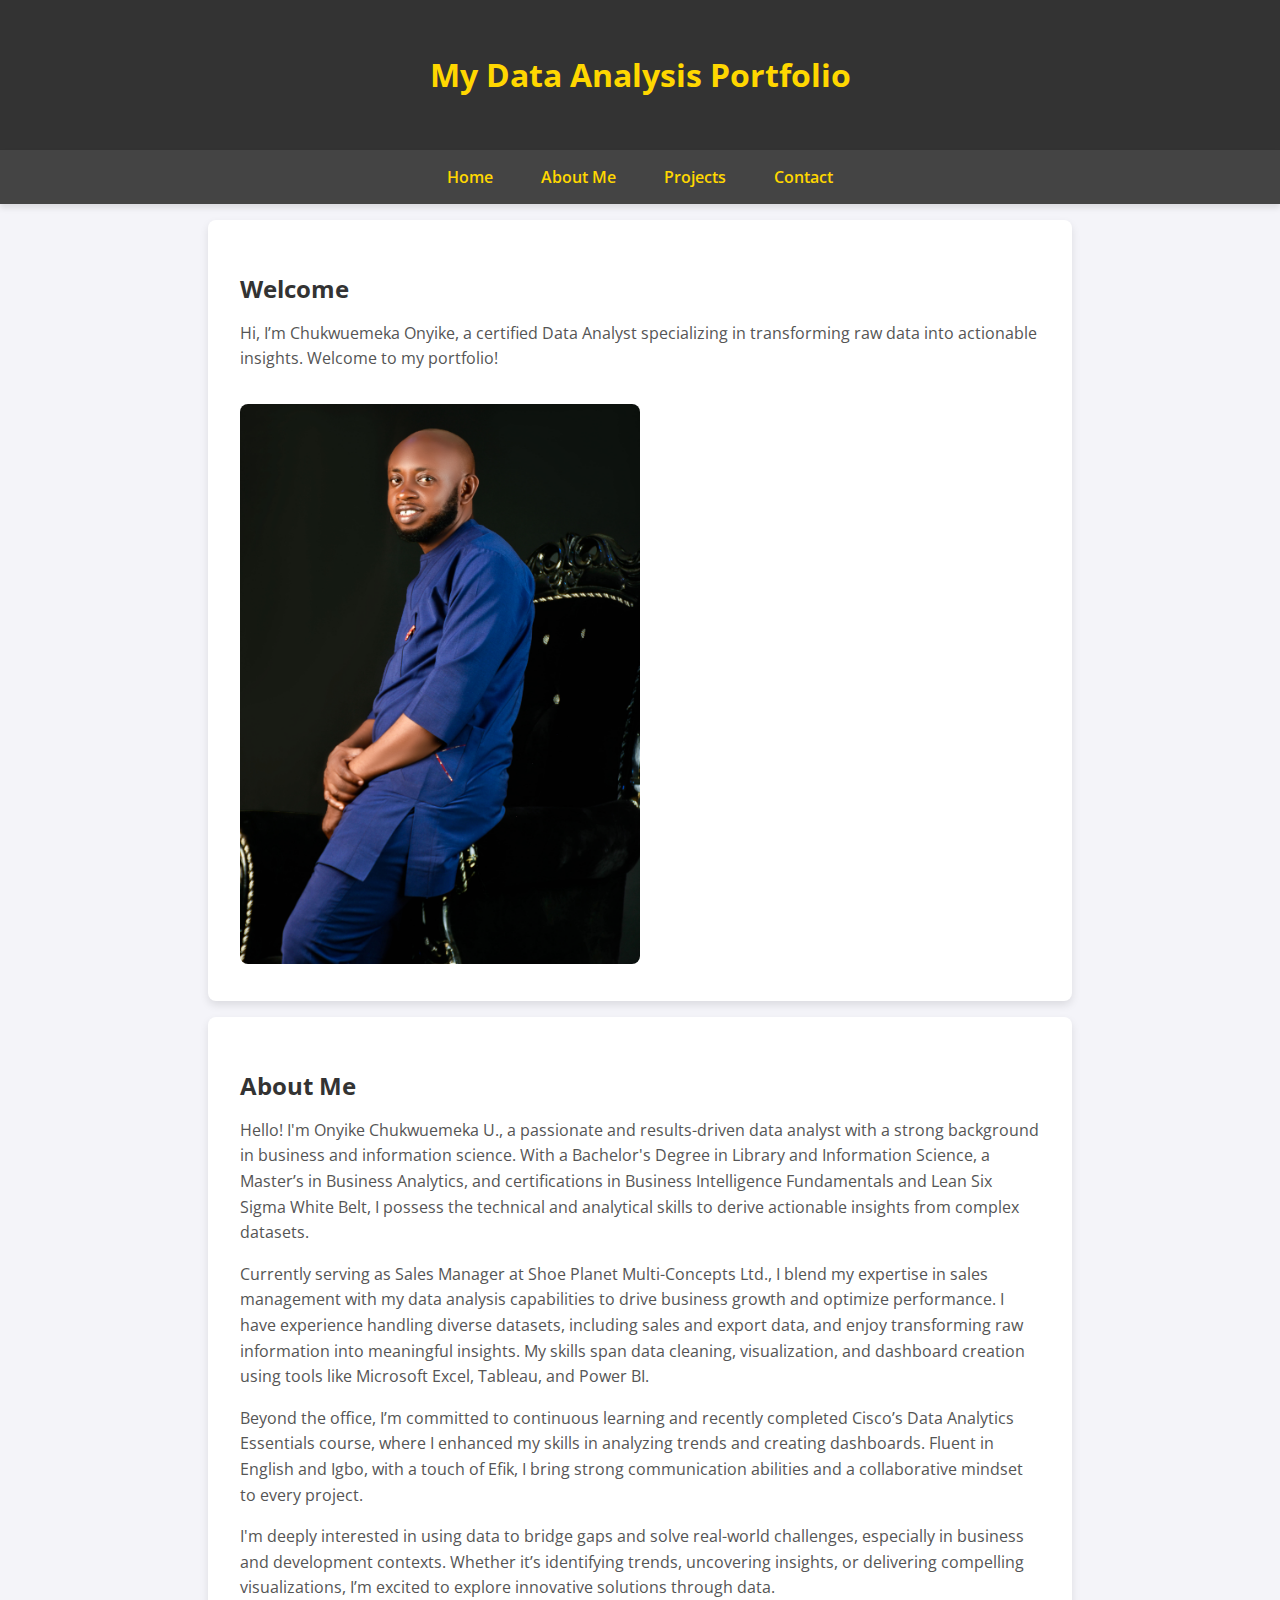
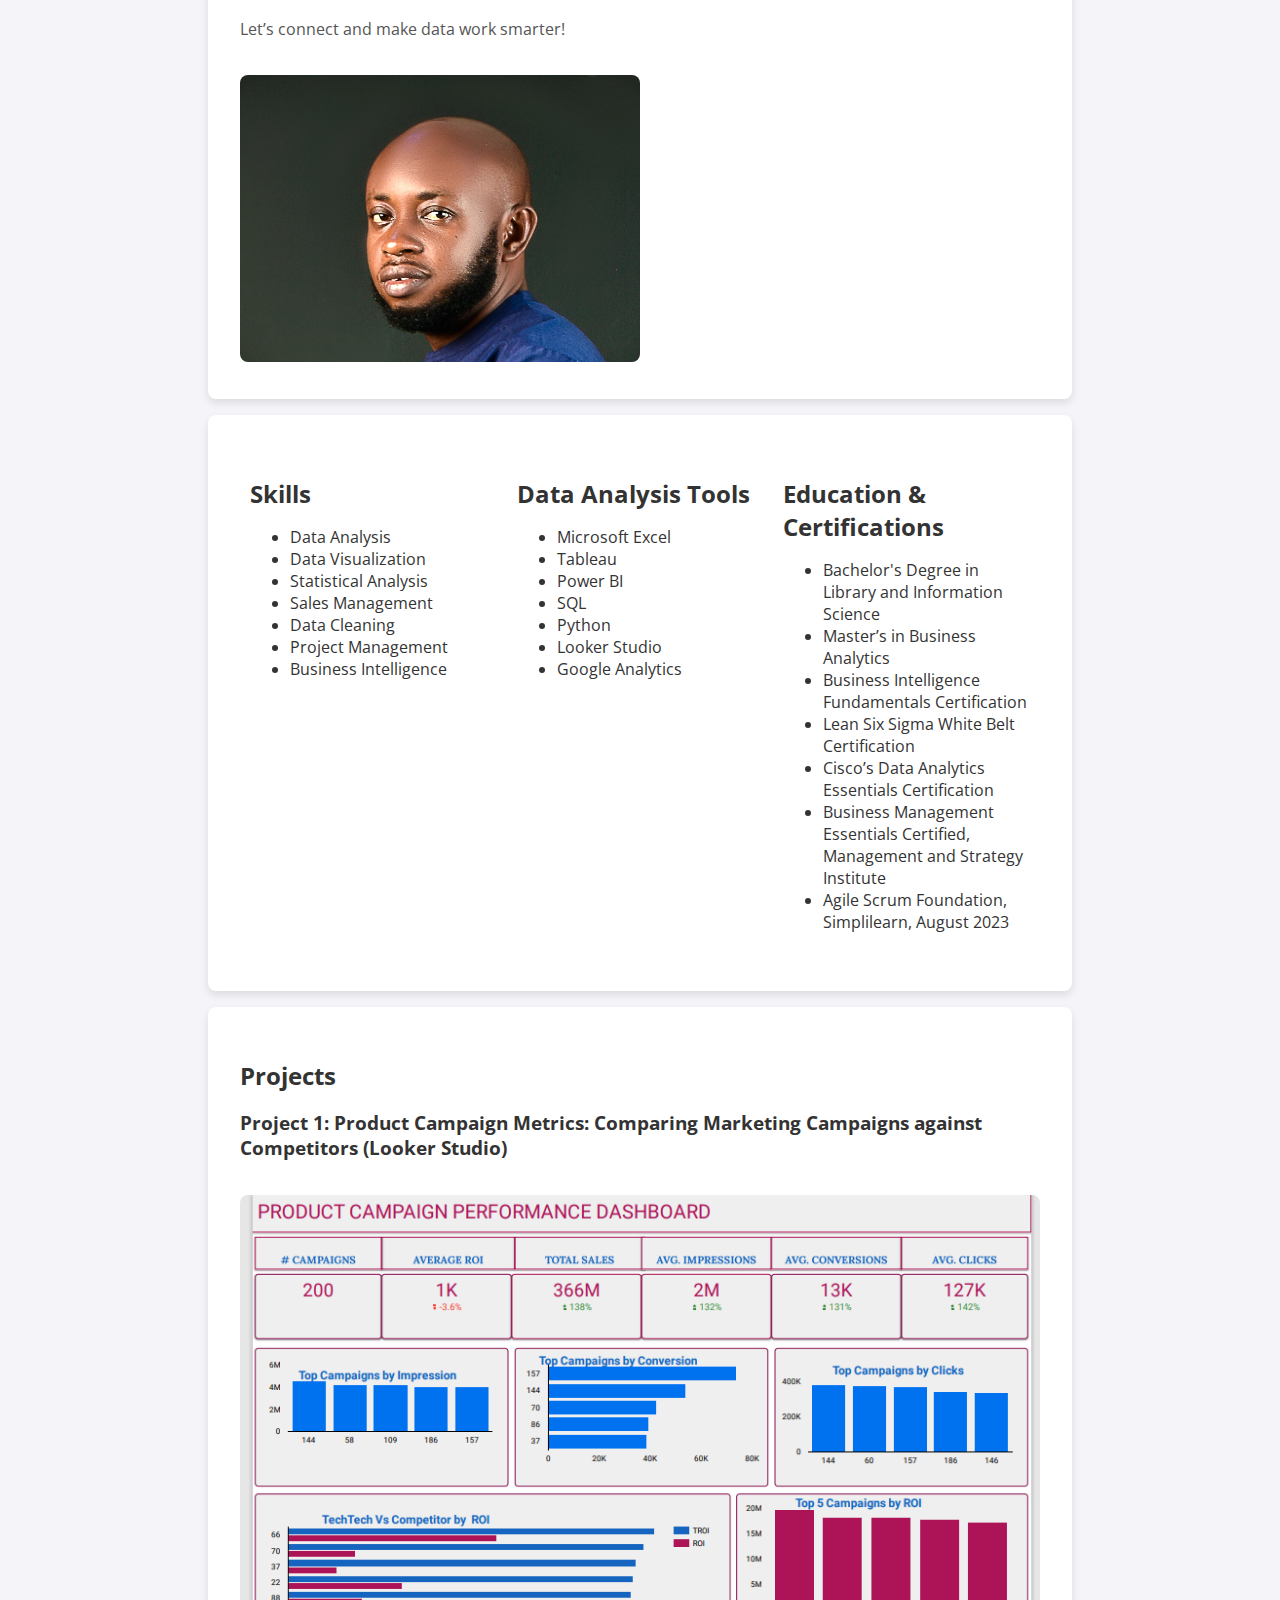
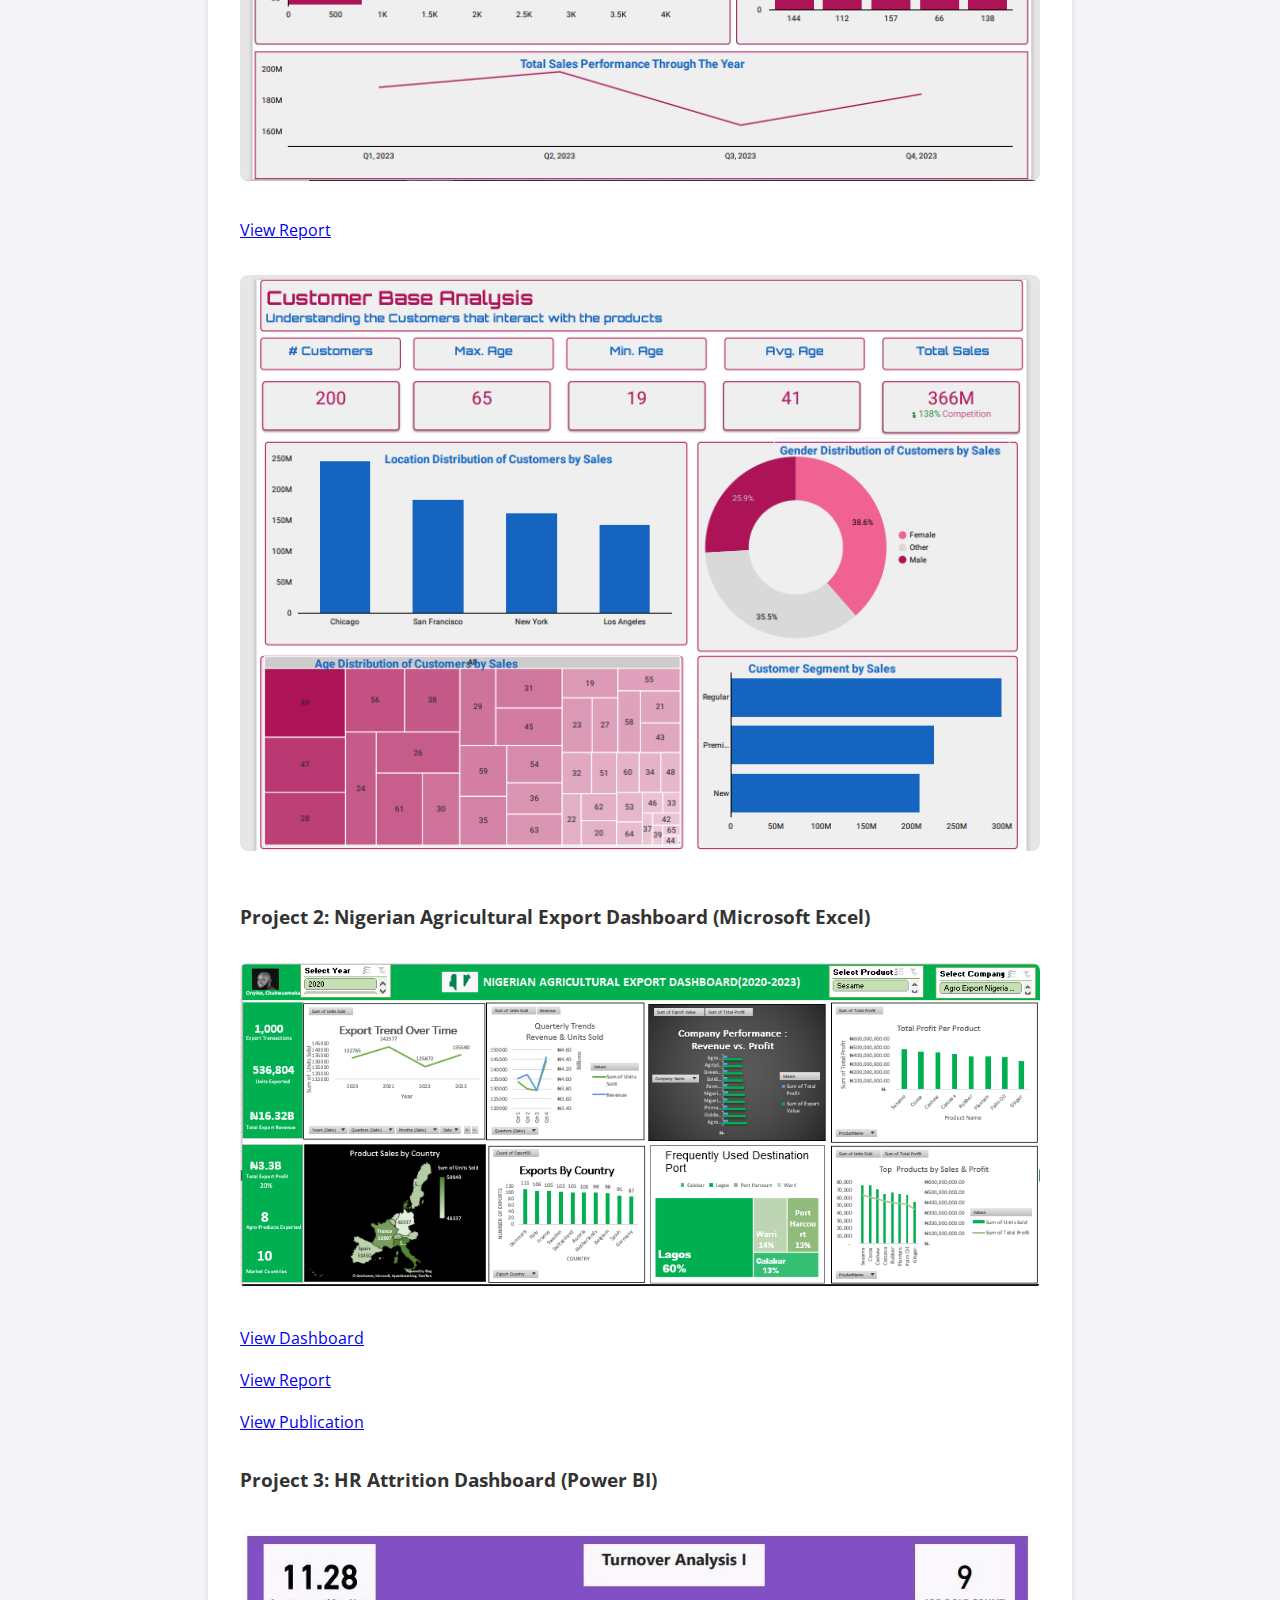
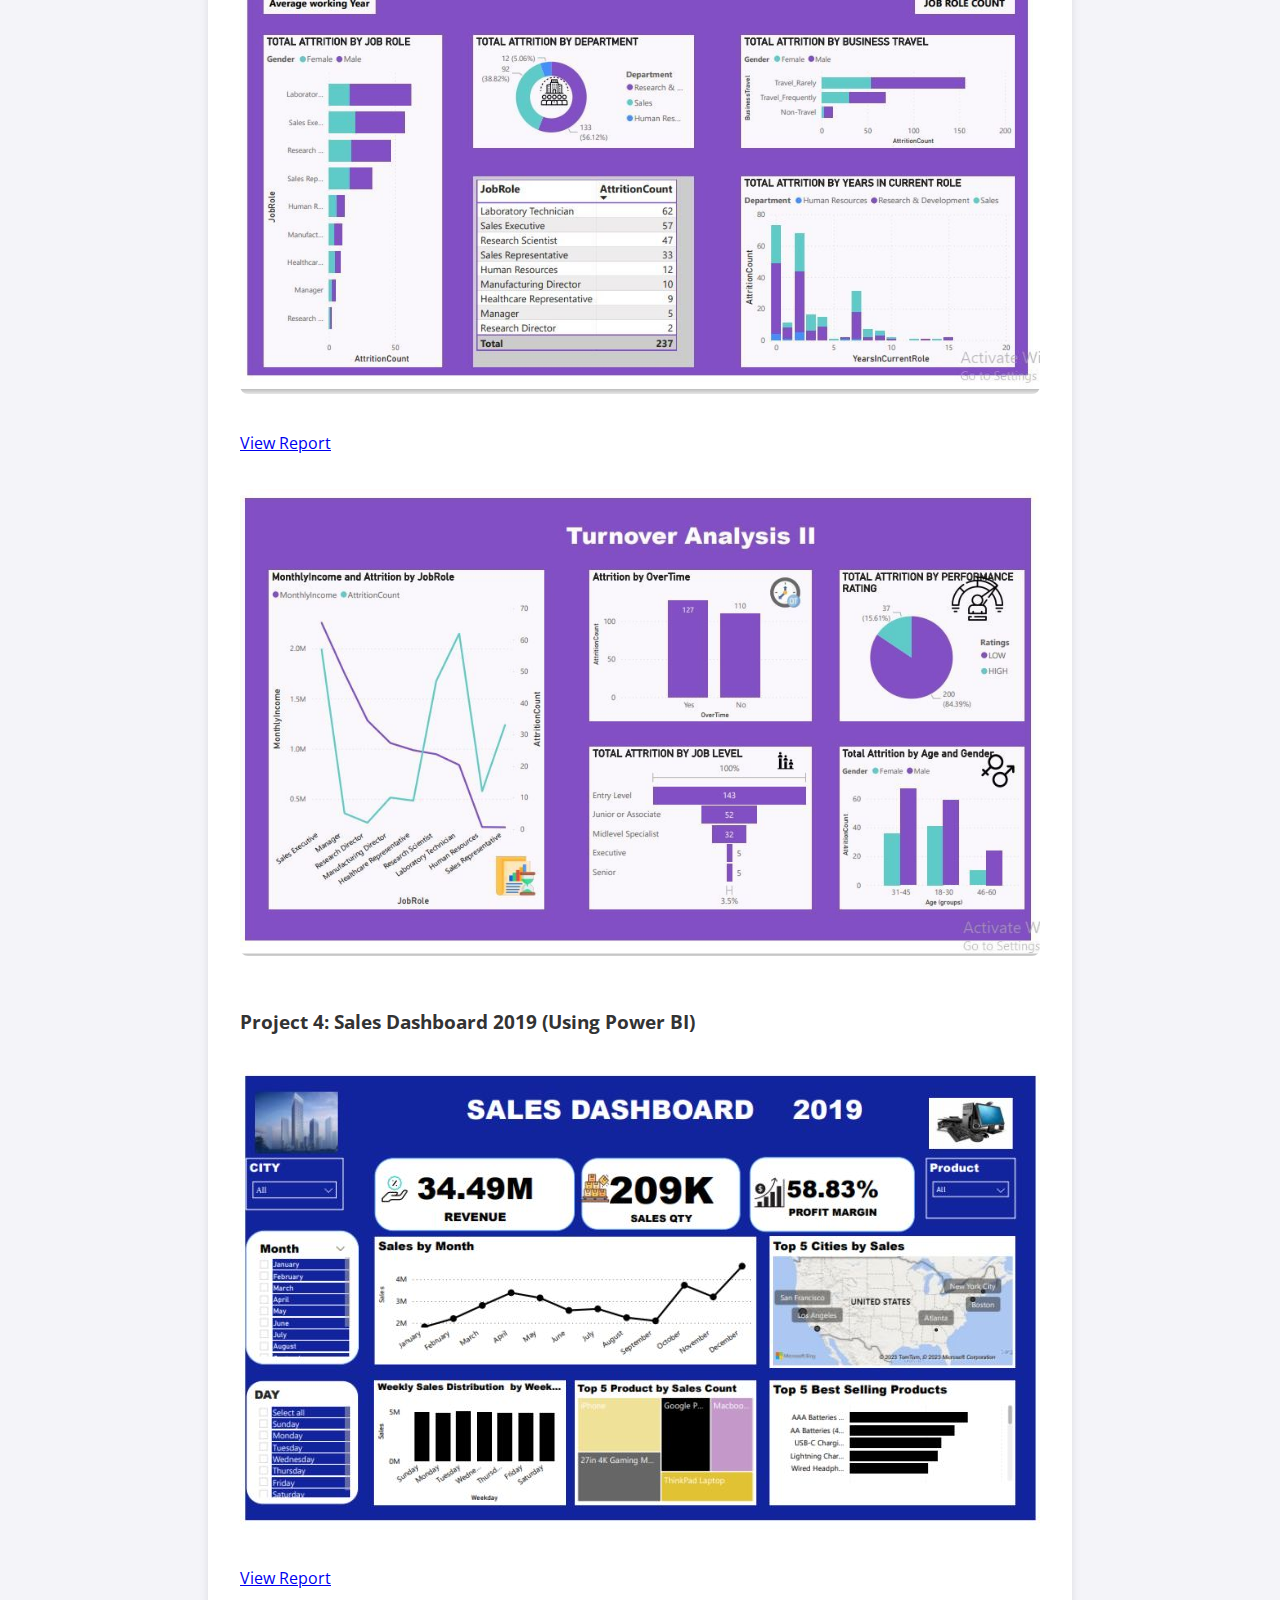
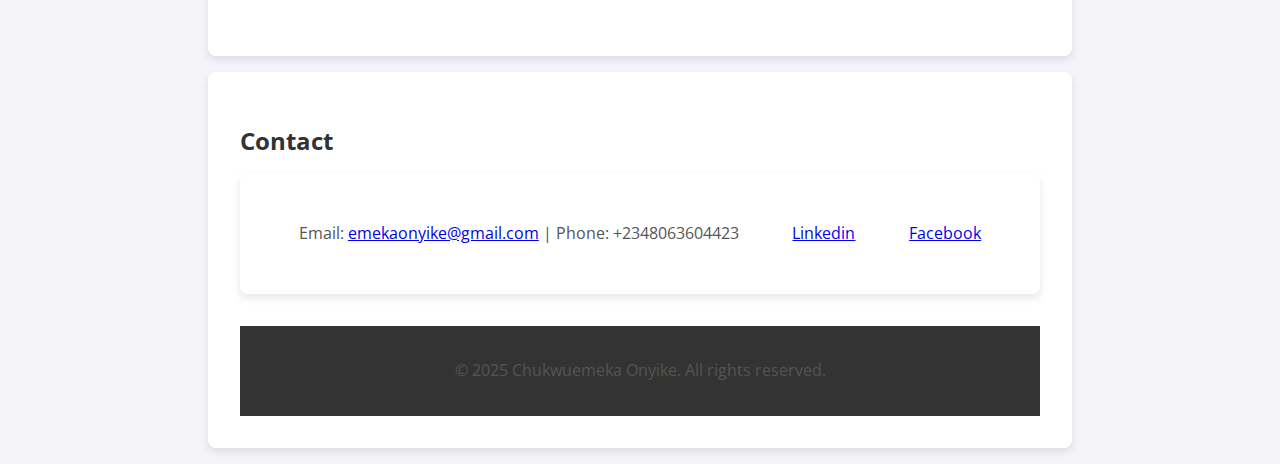
==== commit bb78081b: "Updated index.html and removed index4.html" ====
--- a/index.html
+++ b/index.html
@@ -16,42 +16,7 @@
             flex: 1;
             margin: 10px;
         }
-        .form-container {
-            margin: 20px auto;
-            max-width: 600px;
-        }
-        form {
-            display: flex;
-            flex-direction: column;
-            gap: 10px;
-        }
-        form label {
-            font-weight: bold;
-        }
-        form input, form textarea, form button {
-            padding: 10px;
-            border: 1px solid #ccc;
-            border-radius: 5px;
-        }
-        form button {
-            background-color: #007bff;
-            color: white;
-            cursor: pointer;
-        }
-        form button:hover {
-            background-color: #0056b3;
-        }
     </style>
-    <!-- Google Analytics -->
-    <script async src="https://www.googletagmanager.com/gtag/js?id=G-XXXXXXXXXX"></script>
-    <script>
-        window.dataLayer = window.dataLayer || [];
-        function gtag() {
-            dataLayer.push(arguments);
-        }
-        gtag('js', new Date());
-        gtag('config', 'G-0KZEYQXH04');
-    </script>
 </head>
 <body>
     <header>
@@ -67,13 +32,17 @@
     </nav>
     <section id="home">
         <h2>Welcome</h2>
-        <p>Hi! I'm Chukwuemeka Onyike, a data analyst. Welcome to my portfolio.</p>
-        <img src="image/_SLB0035.jpg" alt="Chukwuemeka Onyike">
+        <p>Hi, I’m Chukwuemeka Onyike, a certified Data Analyst specializing in transforming raw data into actionable insights. Welcome to my portfolio!</p>
+        <img src="image\_SLB0035.jpg" alt="Chukwuemeka Onyike">
     </section>
     <section id="about">
         <h2>About Me</h2>
-        <p>Hello! I'm Onyike Chukwuemeka U., a passionate and results-driven data analyst with a strong background in business and information science...</p>
-        <img src="image/_SLB0033 - Copy.jpg" alt="About Me">
+        <p>Hello! I'm Onyike Chukwuemeka U., a passionate and results-driven data analyst with a strong background in business and information science. With a Bachelor's Degree in Library and Information Science, a Master’s in Business Analytics, and certifications in Business Intelligence Fundamentals and Lean Six Sigma White Belt, I possess the technical and analytical skills to derive actionable insights from complex datasets.</p>
+        <p>Currently serving as Sales Manager at Shoe Planet Multi-Concepts Ltd., I blend my expertise in sales management with my data analysis capabilities to drive business growth and optimize performance. I have experience handling diverse datasets, including sales and export data, and enjoy transforming raw information into meaningful insights. My skills span data cleaning, visualization, and dashboard creation using tools like Microsoft Excel, Tableau, and Power BI.</p>
+        <p>Beyond the office, I’m committed to continuous learning and recently completed Cisco’s Data Analytics Essentials course, where I enhanced my skills in analyzing trends and creating dashboards. Fluent in English and Igbo, with a touch of Efik, I bring strong communication abilities and a collaborative mindset to every project.</p>
+        <p>I'm deeply interested in using data to bridge gaps and solve real-world challenges, especially in business and development contexts. Whether it’s identifying trends, uncovering insights, or delivering compelling visualizations, I’m excited to explore innovative solutions through data.</p>
+        <p>Let’s connect and make data work smarter!</p>
+        <img src="image\_SLB0033 - Copy.jpg" alt="About Me">
     </section>
     <section class="container" id="skills-tools-certifications">
         <div>
@@ -108,41 +77,52 @@
                 <li>Business Intelligence Fundamentals Certification</li>
                 <li>Lean Six Sigma White Belt Certification</li>
                 <li>Cisco’s Data Analytics Essentials Certification</li>
-                <li>Business Management Essentials Certified</li>
-                <li>Agile Scrum Foundation</li>
+                <li>Business Management Essentials Certified, Management and Strategy Institute</li>
+                <li>Agile Scrum Foundation, Simplilearn, August 2023</li>
             </ul>
         </div>
     </section>
     <section id="projects">
         <h2>Projects</h2>
         <div class="project">
-            <h3>Project 1: Product Campaign Metrics</h3>
-            <img src="image/pd.PNG" alt="Project 1 Thumbnail">
+            
+            <h3>Project 1: Product Campaign Metrics: Comparing Marketing Campaigns
+                against Competitors (Looker Studio)</h3>
+                <img src="image/pd.PNG" alt="Project 1 Thumbnail">
             <p><a href="image/TechTech%20(3).pdf">View Report</a></p>
+            <img src="image\cba.PNG" alt="Project 1a Thumbnail">
         </div>
         <div class="project">
-            <h3>Project 2: Nigerian Agricultural Export Dashboard</h3>
-            <img src="image/DATA_TRIBE_ONYIKE_C_U.PNG" alt="Project 2 Thumbnail">
-            <p><a href="image/DATA_TRIBE_ONYIKE_C_U.PNG">View Dashboard</a></p>
+            
+            <h3>Project 2: Nigerian Agricultural Export Dashboard (Microsoft Excel)</h3>
+            <img src="image\DATA_TRIBE_ONYIKE_C_U.PNG" alt="Project 2 Thumbnail">
+            <p><a href="image\DATA_TRIBE_ONYIKE_C_U.PNG">View Dashboard</a></p>
             <p><a href="Data_Tribe_Onyike_Chukwuemeka_SummaryandInsight.pdf">View Report</a></p>
+            <p><a href = "https://medium.com/@emekaonyike/agricultural-exports-2020-2023-trends-insights-and-opportunities-8f5800397a67"> View Publication</a></p>
         </div>
+        <div class="project">
+           
+            <h3>Project 3: HR Attrition Dashboard (Power BI)</h3>
+            <img src="image\HR Attrition 1.jpg">
+            <p><a href="https://www.linkedin.com/posts/emekaonyike_dataanalysis-internship-hranalytics-activity-7147607615869521920-zpBb?utm_source=share&utm_medium=member_desktop">View Report</a></p>
+            <img src="image\HR Attrition 2.jpg" alt="Project 3 Thumbnail">
+            <!-- <p><a href="Data_Tribe_Onyike_Chukwuemeka_SummaryandInsight.pdf">View Report</a></p> -->
+        </div>
+        <div class="project">
+            <!-- <img src="C:\Users\user\Desktop\emeka\DATA HUB\PORTFOLIO\cba.PNG" alt="Project 2 Thumbnail">-->
+             <h3>Project 4: Sales Dashboard 2019 (Using Power BI)</h3>
+             <img src="image\Sales Dashboard.jpg">
+             <p><a href="https://www.linkedin.com/posts/emekaonyike_dataanalysis-businessintelligence-datadrivendecisions-activity-7136364979821133824-3JqA?utm_source=share&utm_medium=member_desktop">View Report</a></p>
+             <!-- <p><a href="Data_Tribe_Onyike_Chukwuemeka_SummaryandInsight.pdf">View Report</a></p> -->
+         </div>
+        
+        <!-- Add more projects as needed -->
     </section>
     <section id="contact">
-        <h2>Contact Me</h2>
-        <div class="form-container">
-            <form action="https://formspree.io/f/mzzzkkqq" method="POST">
-                <label for="name">Your Name:</label>
-                <input type="text" id="name" name="name" placeholder="Enter your name" required>
-                <label for="email">Your Email:</label>
-                <input type="email" id="email" name="_replyto" placeholder="Enter your email" required>
-                <label for="message">Your Message:</label>
-                <textarea id="message" name="message" rows="4" placeholder="Enter your message" required></textarea>
-                <button type="submit">Send Message</button>
-            </form>
-        </div>
-        <p>Email: <a href="mailto:emekaonyike@gmail.com">emekaonyike@gmail.com</a></p>
-        <p><a href="https://www.linkedin.com/in/emekaonyike">LinkedIn</a></p>
-        <p><a href="https://www.facebook.com/emekaonyike">Facebook</a></p>
+        <h2>Contact</h2>
+       <section Class ="container"  id = "social Media" > <p>Email: <a href="mailto:youremail@example.com">emekaonyike@gmail.com</a> | Phone: +2348063604423</p>
+        <p> <a href="www.linkedin.com/in/emekaonyike">Linkedin</a>  </ahref> </p>
+        <p> <a href="www.facebook.com/emekaonyike "> Facebook</a></p>
     </section>
     <footer>
         <p>&copy; 2025 Chukwuemeka Onyike. All rights reserved.</p>
